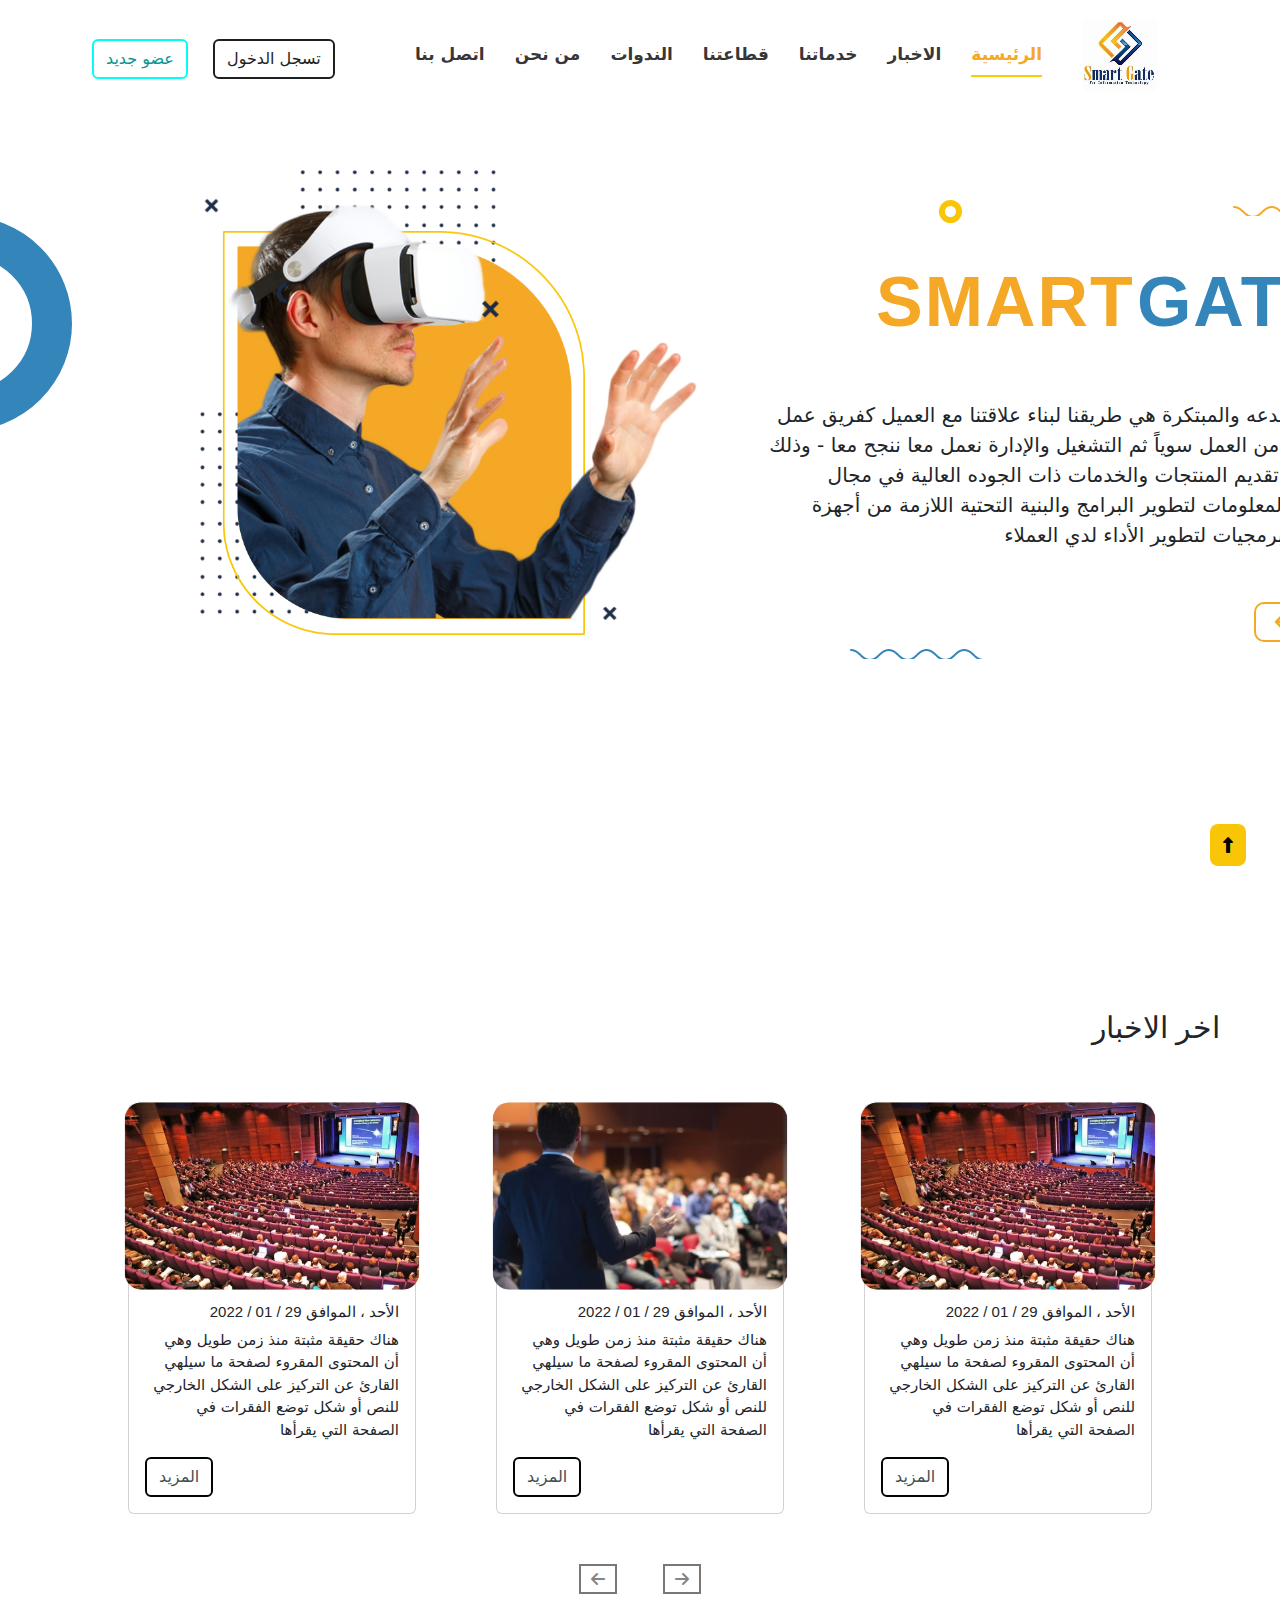
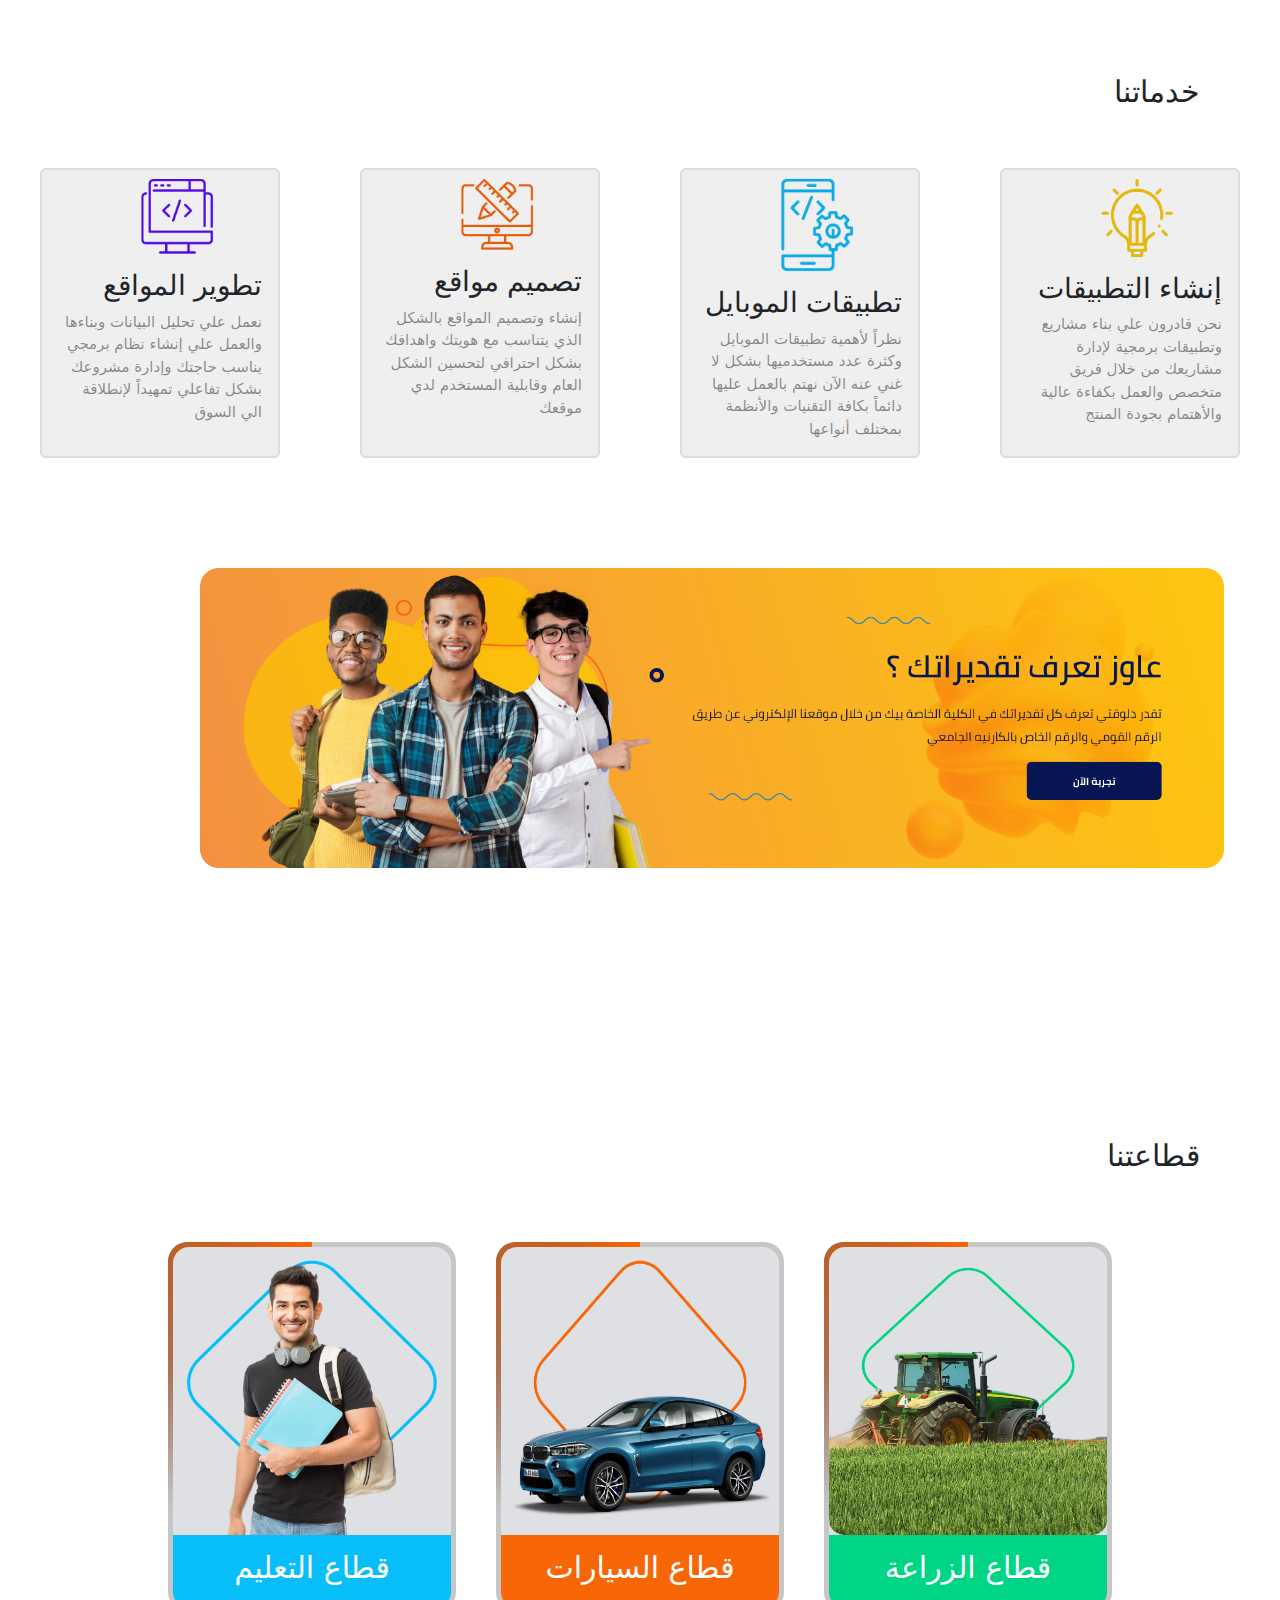
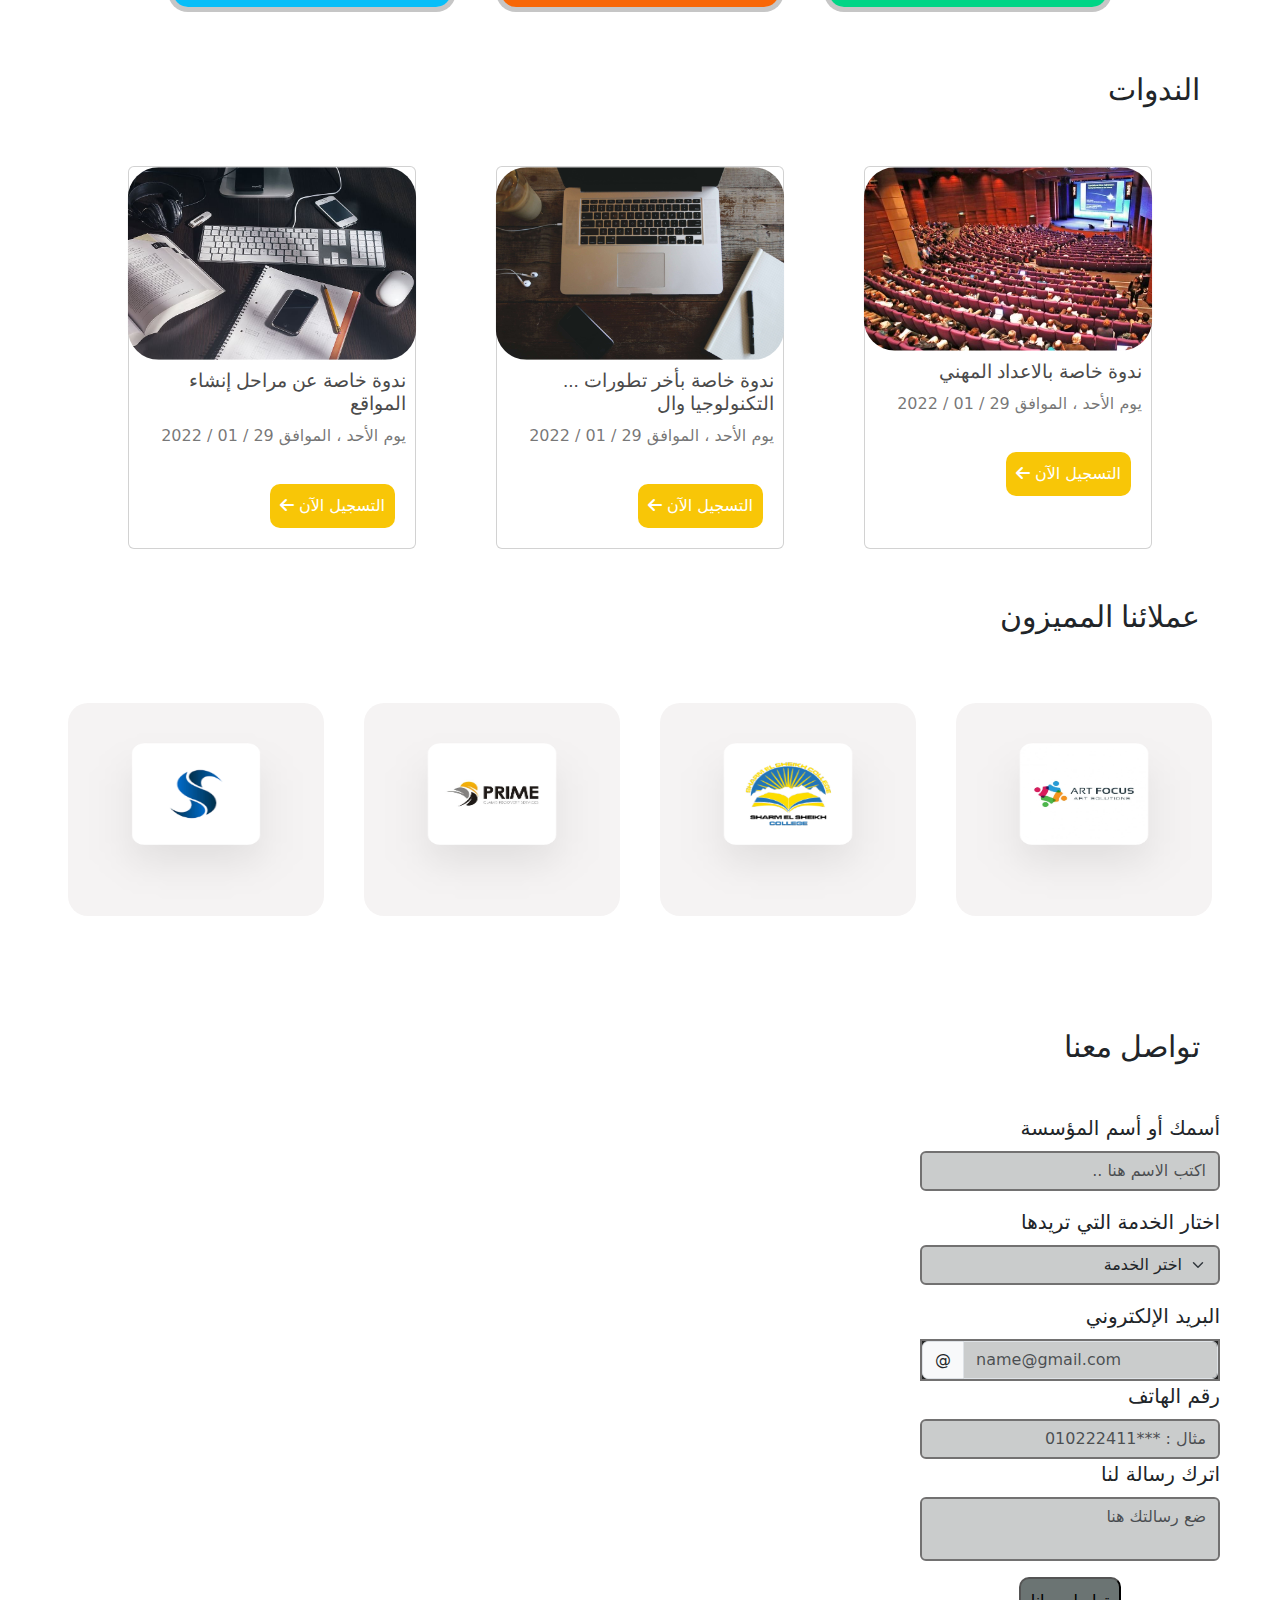
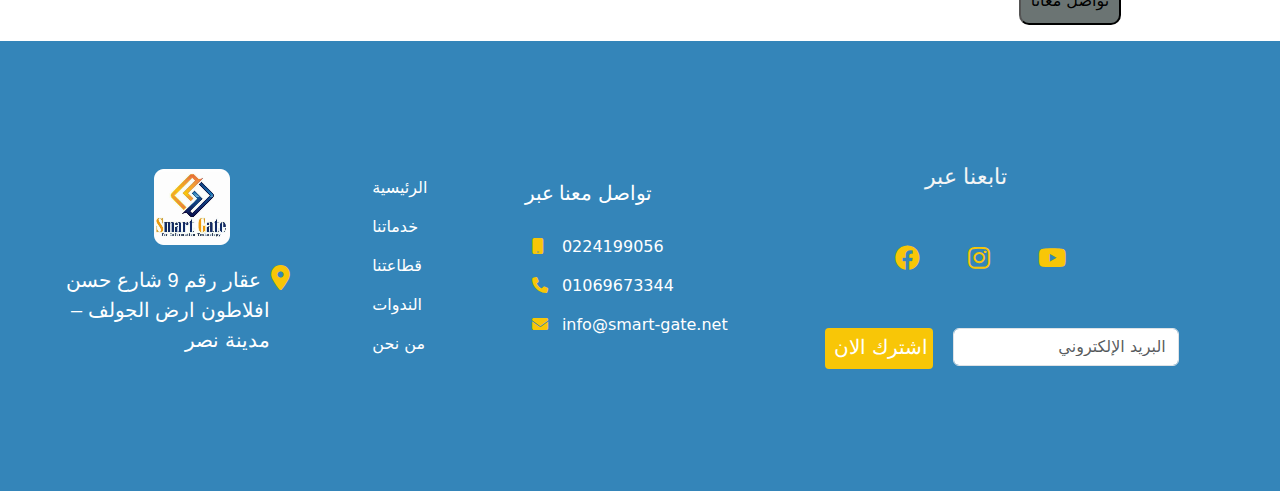
==== index.html @ 1aa8826c "first commit" ====
<!DOCTYPE html>
<html lang="en">

<head>
    <meta charset="UTF-8">
    <meta name="viewport" content="width=device-width, initial-scale=1.0">
    <title>Document</title>
    <!-- fonticon-->
    <link rel="icon" href="#">
    <!-- font awsome -->
    <link rel="stylesheet" href="./assets/vendor/font/all.min.css">
    <!-- font css -->
    <link rel="stylesheet" href="./assets/css/app.css">
    <!-- Aos Animation css -->

    <link href="assets/vendor/aos/aos.css" rel="stylesheet">
    <!-- bootstrab css -->
    <link rel="stylesheet" href="./assets/vendor/bootstrap/bootstrap.min.css">

</head>

<body>
    <header id="header" class=" d-flex align-items-center">
        <div class="all container d-flex justify-content-between">
            <div class="input">

                <button type="button" id="btn1" class="btn" data-bs-toggle="modal" data-bs-target="#staticBackdrop1">عضو
                    جديد</button>
                <button type="button" id="btn2" class="btn " data-bs-toggle="modal"
                    data-bs-target="#staticBackdrop">تسجل الدخول</button>
            </div>
            <nav id="navbar" class="navbar">
                <ul>



                    <li><a class="nav-link scrollto" href="#d1">اتصل بنا</a></li>
                    <li><a class="nav-link scrollto" href="./task.html">من نحن </a></li>
                    <li><a class="nav-link scrollto" href="#d3">الندوات</a></li>
                    <li> <a class="nav-link scrollto" href="#d4">قطاعتنا </a></li>
                    <li> <a class="nav-link scrollto" href="#d5">خدماتنا</a></li>
                    <li><a class="nav-link scrollto " href="./app.html">الاخبار</a></li>
                    <li><a class="nav-link scrollto active" href="#hero d7">الرئيسية</a></li>



                </ul>
                <div class="logo">
                    <img src="./assets/img/WhatsApp Image 2022-01-19 at 8.38.43 PM.png" alt="">
                </div>
            </nav>


        </div>
    </header>
    <section class="home d7" id="home12">
        <div class="Home"></div>
        <div class="img1"></div>
        <div class="img2"></div>
        <div class="img3"></div>
        <div id="div"></div>
        <div class="img col-xl-6 col-lg-7">
            <img src="./assets/img/858.png" alt="">
        </div>
        <div class="text col-xl-6 col-lg-5 pt-5 pt-lg-0">
            <h1>SMART<span>GATE</span> </h1>
            <p>الأفكار المبدعه والمبتكرة هي طريقنا لبناء علاقتنا مع العميل كفريق عمل واحد بداية من العمل سوياً ثم
                التشغيل
                والإدارة نعمل معا ننجح معا - وذلك عن طريق تقديم المنتجات والخدمات ذات الجوده العالية في مجال تكنولوجيا
                المعلومات لتطوير البرامج والبنية التحتية اللازمة من أجهزة وشبكات وبرمجيات لتطوير الأداء لدي العملاء

            </p>
        </div>
        <div class="soo"></div>

        <button type="button" class="seen" data-bs-toggle="modal" data-bs-target="#staticBackdrop">
            <i class="fa-solid fa-arrow-left"></i> تعرف علينا
        </button>

        <!-- Modal -->
        <div class="modal fade" id="staticBackdrop" data-bs-backdrop="static" data-bs-keyboard="false" tabindex="-1"
            aria-labelledby="staticBackdropLabel" aria-hidden="true">
            <div class="modal-dialog">
                <div class="modal-content">
                    <div class="modal-header">
                        <h1 class="modal-title fs-5" id="staticBackdropLabel">تسجيل الدخول</h1>
                        <button type="button" class="btn-close" data-bs-dismiss="modal" aria-label="Close"></button>
                    </div>
                    <div class="modal-body">
                        <div class="img1"><img src="./assets/img/Group 11344.png" alt=""></div>
                        <div class="model1">
                            <p>من فضلك قم بإدخال البيانات المطلوبة منك لإستكمال تسجيل الدخول ومعرفة الدرجات والتقديرات
                                الخاصة بك في الجامعة</p>
                            <div class="col-md-4 al00">

                                <input type="text" placeholder="الرقم القومي" class="form-control"
                                    id="validationDefault01" value="" required>
                            </div>
                            <div class="col-md-4 al00">

                                <input type="text" placeholder="الرقم الجامعي" class="form-control"
                                    id="validationDefault01" value="" required>
                            </div>

                        </div>
                    </div>
                    <div class="modal-footer">

                        <button type="button" id="btn2" class="btn d1"  data-bs-toggle="modal"
                        data-bs-target="#staticBackdrop3">تسجل الان</button>
                    </div>
                </div>
            </div>
        </div>
        <!-- vkdhf -->
        <div class="modal fade" id="staticBackdrop1" data-bs-backdrop="static" data-bs-keyboard="false" tabindex="-1"
            aria-labelledby="staticBackdropLabel" aria-hidden="true">
            <div class="modal-dialog">
                <div class="modal-content">
                    <div class="modal-header">
                        <h1 class="modal-title fs-5" id="staticBackdropLabel">التسجيل في الندوة</h1>
                        <button type="button" class="btn-close" data-bs-dismiss="modal" aria-label="Close"></button>
                    </div>
                    <div class="modal-body">
                        <div class="img1"><img src="./assets/img/Group 11344.png" alt=""></div>
                        <div class="model1">
                            <p>من فضلك قم بإدخال البيانات المطلوبة منك لإستكمال تسجيل الدخول ومعرفة الدرجات والتقديرات
                                الخاصة بك في الجامعة</p>
                            <div class="col-md-4 al00">

                                <input type="text" placeholder="الاسم بالكامل" class="form-control"
                                    id="validationDefault01" value="" required>
                            </div>
                            <div class="col-md-4 al00">

                                <input type="text" placeholder="الهاتف" class="form-control" id="validationDefault01"
                                    value="" required>
                            </div>
                            <div class="col-md-4 al00">

                                <input type="email" placeholder="البريد الالكترونى" class="form-control"
                                    id="validationDefault01" value="" required>
                            </div>

                        </div>
                    </div>
                    <div class="modal-footer">

                        <button type="button" id="btn2" class="btn d1" data-bs-toggle="modal"
                            data-bs-target="#staticBackdrop2"> المتابعه</button>
                    </div>
                </div>
            </div>
        </div>




        <!-- oinnio -->


        <div class="modal fade" id="staticBackdrop2" data-bs-backdrop="static" data-bs-keyboard="false" tabindex="-1"
        aria-labelledby="staticBackdropLabel" aria-hidden="true">
        <div class="modal-dialog">
            <div class="modal-content">
                <div class="modal-header">
                    <h1 class="modal-title fs-5" id="staticBackdropLabel">  الكلية والتخصص</h1>
                    <button type="button" class="btn-close" data-bs-dismiss="modal" aria-label="Close"></button>
                </div>
                <div class="modal-body">
                    <div class="img1"><img src="./assets/img/Group 11344.png" alt=""></div>
                    <div class="model1">
                        <p>من فضلك قم بإدخال البيانات المطلوبة منك لإستكمال تسجيل الدخول ومعرفة الدرجات والتقديرات
                            الخاصة بك في الجامعة</p>
                        <div class="col-md-4 dsa">

                            <select class="form-select" id="validationDefault04" required>
                                <option selected disabled value="">اختر الكلية </option>
                                <option>Ahmed </option>
                                <option value="">Ahmed</option>
                                <option value="">Ahmed</option>
                            </select>
                        </div>
                        <div class="col-md-4 dsa">

                            <select class="form-select" id="validationDefault04" required>
                                <option selected disabled value=""> اختر القسم - التخصص </option>
                                <option>Ahmed </option>
                                <option value="">Ahmed</option>
                                <option value="">Ahmed</option>
                            </select>
                        </div>
                        <div class="col-md-4 al00">

                            <input type="text" placeholder="رقم الجلوس " class="form-control"
                                id="validationDefault01" value="" required>
                        </div>

                    </div>
                </div>
                <div class="modal-footer">

                    <button type="button" id="btn2" class="btn d1" data-bs-toggle="modal"
                        data-bs-target="#exampleModal">تسجل الان</button>
                </div>
            </div>
        </div>
    </div>



        <!-- ufs -->

        <div class="modal fade" id="exampleModal" tabindex="-1" aria-labelledby="exampleModalLabel" aria-hidden="true">
            <div class="modal-dialog">
                <div class="modal-content">
                    
                    <div class="modal-body">
                        <div> <h4>تم التسجيل بنجاح</h4></div>
                       <div>
                        <h5>من فضلك قم بمراجعة البريد الوارد لديك علي بريدك الإلكتروني الخاص بك لمعرفة التفاصيل الخاصة
                            بالندوة وتذكرة الحضور والميعاد</h5>
                       </div>
                        <div> <button type="button" id="f1" class="btn" data-bs-dismiss="modal"> حسنا,فهمت  </button>
                        </div>
                    </div>

                   
                </div>
            </div>
        </div>

    </section>
    <section id="d6" class="about">
        <header id="about">
            <div id="about_h1"></div>
            <h1>اخر الاخبار</h1>
        </header>
        <div class="all">
            <div class="card" style="width: 18rem;">
                <img src="./assets/img/NoPath - Copy (57).png" class="card-img-top" alt="...">
                <div class="card-body">
                    <h5 class="card-title">الأحد ، الموافق 29 / 01 / 2022</h5>
                    <p class="card-text">هناك حقيقة مثبتة منذ زمن طويل وهي أن المحتوى المقروء لصفحة ما سيلهي القارئ عن
                        التركيز على الشكل الخارجي للنص أو شكل توضع الفقرات في الصفحة التي يقرأها</p>
                    <a href="./app.html" class="btn" id="btn4">المزيد</a>
                </div>
            </div>
            <div class="card" style="width: 18rem;">
                <img src="./assets/img/NoPath - Copy (58).png" class="card-img-top" alt="...">
                <div class="card-body">
                    <h5 class="card-title">الأحد ، الموافق 29 / 01 / 2022</h5>
                    <p class="card-text">هناك حقيقة مثبتة منذ زمن طويل وهي أن المحتوى المقروء لصفحة ما سيلهي القارئ عن
                        التركيز على الشكل الخارجي للنص أو شكل توضع الفقرات في الصفحة التي يقرأها</p>
                    <a href="./app.html" class="btn" id="btn4">المزيد</a>
                </div>
            </div>
            <div class="card" style="width: 18rem;">
                <img src="./assets/img/NoPath - Copy (57).png" class="card-img-top" alt="...">
                <div class="card-body">
                    <h5 class="card-title">الأحد ، الموافق 29 / 01 / 2022</h5>
                    <p class="card-text">هناك حقيقة مثبتة منذ زمن طويل وهي أن المحتوى المقروء لصفحة ما سيلهي القارئ عن
                        التركيز على الشكل الخارجي للنص أو شكل توضع الفقرات في الصفحة التي يقرأها</p>
                    <a href="./app.html" class="btn " id="btn4">المزيد</a>
                </div>
            </div>

        </div>
        <div id="arow"><i class="fa-solid fa-arrow-left"></i> <span><i class="fa-solid fa-arrow-right"></i></span></div>
    </section>
    <section class="serves" id="d5">
        <header id="ser">
            <div id="ser_h1"></div>
            <h1>خدماتنا </h1>
        </header>
        <div class="all1">
            <div class="card" style="width: 18rem;">
                <img src="./assets/img/svgexport-10 (1).png" class="card-img-top" alt="...">
                <div class="card-body">
                    <h3>تطوير المواقع</h3>
                    <p class="card-text">نعمل علي تحليل البيانات وبناءها والعمل علي إنشاء نظام برمجي يناسب حاجتك وإدارة
                        مشروعك بشكل تفاعلي تمهيداً لإنطلاقة الي السوق</p>
                </div>
            </div>
            <div class="card" style="width: 18rem;">
                <img src="./assets/img/svgexport-10.png" class="card-img-top" alt="...">
                <div class="card-body">
                    <h3>تصميم مواقع</h3>
                    <p class="card-text">إنشاء وتصميم المواقع بالشكل الذي يتناسب مع هويتك واهدافك بشكل احترافي لتحسين
                        الشكل العام وقابلية المستخدم لدي موقعك</p>
                </div>
            </div>
            <div class="card" style="width: 18rem;">
                <img src="./assets/img/svgexport-6 (4).png" class="card-img-top" alt="...">
                <div class="card-body">
                    <h3>تطبيقات الموبايل</h3>
                    <p class="card-text">نظراً لأهمية تطبيقات الموبايل وكثرة عدد مستخدميها بشكل لا غني عنه الآن نهتم
                        بالعمل عليها دائماً بكافة التقنيات والأنظمة بمختلف أنواعها</p>
                </div>
            </div>
            <div class="card" style="width: 18rem;">
                <img src="./assets/img/svgexport-6 (5).png" class="card-img-top" alt="...">
                <div class="card-body">
                    <h3>إنشاء التطبيقات</h3>
                    <p class="card-text">نحن قادرون علي بناء مشاريع وتطبيقات برمجية لإدارة مشاريعك من خلال فريق متخصص
                        والعمل بكفاءة عالية والأهتمام بجودة المنتج</p>
                </div>
            </div>
        </div>
    </section>
    <section class="grob" id="">
        <div class="img"><img src="./assets/img/Group 9130.png" alt=""></div>
    </section>
    <section class="step" id="d4">
        <header id="ser">
            <div id="ser_h1"></div>
            <h1>قطاعتنا </h1>
        </header>
        <div class="all2">
            <div class="al1 box" style="width: 18rem;"><span>
                    <img src="./assets/img/Group 11338.png" class="card-img-top" alt="...">
                    <p>قطاع التعليم</p>
                </span>
            </div>
            <div class="al2 box" style="width: 18rem;"><span>
                    <img src="./assets/img/Group 11339.png" class="card-img-top" alt="...">
                    <p>قطاع السيارات</p>
                </span>
            </div>

            <div class="al3 box" style="width: 18rem;"><span>
                    <img src="./assets/img/Group 11340.png" class="card-img-top" alt="...">

                    <p>قطاع الزراعة</p>
                </span>
            </div>
        </div>
    </section>
    <section class="step1" id="d3">
        <header id="ser">
            <div id="ser_h1"></div>
            <h1>الندوات</h1>
        </header>
    </section>
    <section id="portfolio" class="portfolio">
        <div class="all3">
            <div class="card" style="width: 18rem;">
                <img src="./assets/img/img.jpg" class="card-img-top" alt="...">
                <div class="al11">
                    <h3>ندوة خاصة عن مراحل إنشاء المواقع</h3>
                    <p class="card-text">يوم الأحد ، الموافق 29 / 01 / 2022</p>
                    <a href="#" id="incor"  data-bs-toggle="modal" data-bs-target="#staticBackdrop">
                        <i class="fa-solid fa-arrow-left"></i>
                        التسجيل الآن
                    </a>
                </div>
            </div>
            <div class="card" style="width: 18rem;">
                <img src="./assets/img/img2.jpg" class="card-img-top" alt="...">
                <div class="al11">
                    <h3>... ندوة خاصة بأخر تطورات التكنولوجيا وال</h3>
                    <p class="card-text">يوم الأحد ، الموافق 29 / 01 / 2022</p>
                    <a href="#" id="incor"  data-bs-toggle="modal" data-bs-target="#staticBackdrop">
                        <i class="fa-solid fa-arrow-left"></i>
                        التسجيل الآن
                    </a>
                </div>
            </div>
            <div class="card" style="width: 18rem;">
                <img src="./assets/img/NoPath - Copy (57).png" class="card-img-top" alt="...">
                <div class="al11">
                    <h3>ندوة خاصة بالاعداد المهني</h3>
                    <p class="card-text">يوم الأحد ، الموافق 29 / 01 / 2022</p>
                    <a href="#" id="incor" data-bs-toggle="modal" data-bs-target="#staticBackdrop">
                        <i class="fa-solid fa-arrow-left"></i>
                        التسجيل الآن
                    </a>
                </div>
            </div>
        </div>
    </section>
    <section class="step3" id="d2">
        <header id="ser">
            <div id="ser_h1"></div>
            <h1>عملائنا المميزون </h1>
        </header>
        <div class="all4">
            <div class="a4">
                <img src="./assets/img/NoPath.png" class="card-img-top" alt="...">

            </div>
            <div class="a4">
                <img src="./assets/img/NoPath - Copy (22).png" class="card-img-top" alt="...">

            </div>
            <div class="a4">
                <img src="./assets/img/Group 11341.png" class="card-img-top" alt="...">

            </div>
            <div class="a4">
                <img src="./assets/img/NoPath - Copy (20).png" class="card-img-top" alt="...">

            </div>
        </div>
    </section>
    <section class="step4" id="d1">
        <header id="ser">
            <div id="ser_h1"></div>
            <h1>تواصل معنا </h1>
        </header>
        <div class="all5">
            <div class="fram"><iframe
                    src="https://www.google.com/maps/embed?pb=!1m18!1m12!1m3!1d3452.574424903565!2d31.20743048477462!3d30.077731023954115!2m3!1f0!2f0!3f0!3m2!1i1024!2i768!4f13.1!3m3!1m2!1s0x1458418d9489d829%3A0x9f44d550b651252e!2z2YXYrdmF2K8g2LnYqNiv2Yc!5e0!3m2!1sar!2seg!4v1649658211834!5m2!1sar!2seg"
                    frameborder="0"></iframe></div>
            <div class="form">
                <form class="row g-3">
                    <div class="col-md-4 al0">
                        <label for="validationDefault01" class="form-label">أسمك أو أسم المؤسسة</label>
                        <input type="text" placeholder=".. اكتب الاسم هنا" class="form-control" id="validationDefault01"
                            value="" required>
                    </div>
                    <!-- <div class="col-md-4">
                          <label for="validationDefault02" class="form-label">Last name</label>
                          <input type="text" class="form-control" id="validationDefault02" value="" required>
                        </div> 
                             -->
                    <div class="col-md-3 al01">
                        <label for="validationDefault04" class="form-label">اختار الخدمة التي تريدها</label>
                        <select class="form-select" id="validationDefault04" required>
                            <option selected disabled value="">اختر الخدمة</option>
                            <option>Ahmed</option>
                            <option value="">Ahmed</option>
                            <option value="">Ahmed</option>
                        </select>
                    </div>
                    <div class="col-md-4 al02">
                        <label for="validationDefaultUsername" class="form-label">البريد الإلكتروني</label>
                        <div class="input-group">
                            <span class="input-group-text" id="inputGroupPrepend2">@</span>
                            <input type="email" class="form-control" id="validationDefaultUsername"
                                placeholder="name@gmail.com" aria-describedby="inputGroupPrepend2" required>
                        </div>
                        <div class="col-md-4 al0">
                            <label for="validationDefault01" class="form-label">رقم الهاتف</label>
                            <input type="text" placeholder=" 010222411*** : مثال" class="form-control"
                                id="validationDefault01" value="" required>
                        </div>
                        <div class="mb-3 al04">
                            <label for="validationTextarea" class="form-label">اترك رسالة لنا</label>
                            <textarea class="form-control" id="validationTextarea" placeholder="ضع رسالتك هنا"
                                required></textarea>

                        </div>
                        <div class="mb-3 al05">
                            <input type="submit" value="تواصل معانا">
                        </div>

                    </div>
            </div>
    </section>
    <section class="foter">
        <div class="s1">
            <img src="./assets/img/WhatsApp Image 2022-01-19 at 8.38.43 PM.png" alt="">
            <div class="i"><i class="fa-solid fa-location-dot"></i>
                <h4>عقار رقم 9 شارع حسن افلاطون ارض الجولف – مدينة نصر</h4>
            </div>
        </div>
        <div class="s2">
            <a href="#">الرئيسية</a>
            <a href="#">خدماتنا</a>
            <a href="#">قطاعتنا</a>
            <a href="#">الندوات</a>
            <a href="#">من نحن</a>
        </div>
        <div class="s3">
            <h5>تواصل معنا عبر</h5>

            <div class="s31">
                <i class="fa-solid fa-mobile"></i>

                0224199056
            </div>
            <div class="s31">
                <i class="fa-solid fa-phone"></i>
                01069673344
            </div>
            <div class="s31">
                <i class="fa-solid fa-envelope"></i>
                info@smart-gate.net
            </div>
        </div>
        <div class="s4">
            <div class="s41">
                <h5>تابعنا عبر</h5>
            </div>
            <div class="s42">
                <a href="">
                    <i class="fa-brands fa-facebook"></i>
                </a><a href="">
                    <i class="fa-brands fa-instagram"></i>
                </a><a href="">
                    <i class="fa-brands fa-youtube"></i>
                </a>
            </div>
            <div class="s43">

                <div id="h5">
                    <h5>اشترك الان</h5>
                </div>
                <div><input type="text" class="form-control" id="validationDefaultUsername"
                        placeholder=" البريد الإلكتروني" aria-describedby="inputGroupPrepend2" required>
                </div>
            </div>
        </div>
        </div>
        <div class="desion">

        </div>


    </section>
    <a href="#" class="top"><i class="fa-solid fa-up-long"></i></a>


<!-- 
    <div class="modal fade" id="staticBackdrop3" data-bs-backdrop="static" data-bs-keyboard="false" tabindex="-1"
    aria-labelledby="staticBackdropLabel" aria-hidden="true">
    <div class="modal-dialog">
        <div class="modal-content">
            <div class="modal-header">

                <button type="button" id="btn2" class="btn d12" data-bs-toggle="modal"> تسجيل خروج</button>

                <button type="button" id="btn2" class="btn d13" data-bs-toggle="modal"> الرئيسية <i class="fa-solid fa-house"></i></button>

                <button type="button" class="btn-close" data-bs-dismiss="modal" aria-label="Close"></button>
            </div>
            <div class="modal-body">
                <div class="img1"><img src="./assets/img/Group 11344.png" alt=""></div>
                <div class="model1">
                    <p>من فضلك قم بإدخال البيانات المطلوبة منك لإستكمال تسجيل الدخول ومعرفة الدرجات والتقديرات
                        الخاصة بك في الجامعة</p>
                    <div class="col-md-4 al00">

                        <input type="text" placeholder="الاسم بالكامل" class="form-control"
                            id="validationDefault01" value="" required>
                    </div>
                    <div class="col-md-4 al00">

                        <input type="text" placeholder="الهاتف" class="form-control" id="validationDefault01"
                            value="" required>
                    </div>
                    <div class="col-md-4 al00">

                        <input type="email" placeholder="البريد الالكترونى" class="form-control"
                            id="validationDefault01" value="" required>
                    </div>

                </div>
            </div>
            <div class="modal-footer">

                <button type="button" id="btn2" class="btn d1" data-bs-toggle="modal"
                    data-bs-target="#staticBackdrop2"> المتابعه</button>
            </div>
        </div>
    </div>
</div>
 -->






































    <!-- bootstrab js -->
    <script src="./assets/vendor/bootstrap/bootstrap.bundle.min.js"></script>
    <!-- font js -->
    <script src="./assets/js/app.js"></script>
    <!-- Aos Animation js -->
    <script src="assets/vendor/aos/aos.js"></script>

</body>

</html>
---- assets/css/app.css ----
*{
    padding: 0px;
    margin: 0px;
    box-sizing: border-box;
}
.logo{
    padding: 0 40px;
   }
   body{
  
   }
/* .all{
    width: 100%;
justify-content: space-around;
    display: flex;
}

.all .home{
    padding: 20px 0;
    display: flex;
    align-items: center;
}
.all .home ul{
    display: flex;
    list-style-type: none; 
    align-items: center;
   
    
}
.all .home ul li a{
padding: 10px;
}
 */
 .input{
    padding-top: 30px;
    align-items: center;
}
.input button{
    margin: 0 10px;
}
a {
    color: #1bac91;
    text-decoration: none;
  }
  
  a:hover {
    color: #22d8b6;
    text-decoration: none;
  }
  
  h1,
  h2,
  h3,
  h4,
  h5,
  h6 {
    font-family: "Raleway", sans-serif;
  }
  
  /*--------------------------------------------------------------
  # Back to top button
  --------------------------------------------------------------*/
  .back-to-top {
    position: fixed;
    visibility: hidden;
    opacity: 0;
    right: 15px;
    bottom: 15px;
    z-index: 996;
    background: #1bac91;
    width: 40px;
    height: 40px;
    border-radius: 4px;
    transition: all 0.4s;
  }
  
  .back-to-top i {
    font-size: 28px;
    color: #fff;
    line-height: 0;
  }
  
  .back-to-top:hover {
    background: #21cfaf;
    color: #fff;
  }
  
  .back-to-top.active {
    visibility: visible;
    opacity: 1;
  }
  
  /*--------------------------------------------------------------
  # Disable aos animation delay on mobile devices
  --------------------------------------------------------------*/
  @media screen and (max-width: 768px) {
    [data-aos-delay] {
      transition-delay: 0 !important;
    }
  }
  
  /*--------------------------------------------------------------
  # Header
  --------------------------------------------------------------*/
  #header {
    height: 70px;
    transition: all 0.5s;
    z-index: 997;
    padding-top: 40px;
    background: transparent;
  }
  
  
  
  #header .logo img {
    padding: 0;
    margin: 0;
  
  }
  
  @media (max-width: 992px) {
    #header {
      height: 60px;
    }
  }
  
  /*--------------------------------------------------------------
  # Navigation Menu
  --------------------------------------------------------------*/
  /**
  * Desktop Navigation 
  */
  .navbar {
    padding: 0;
  }
  
  .navbar ul {
    margin: 0;
    padding: 0;
    display: flex;
    list-style: none;
    align-items: center;
  }
  
  .navbar li {
    position: relative;
  }
  
  .navbar>ul>li+li {
    margin-left: 30px;
  }
  
  .navbar a,
  .navbar a:focus {
    display: flex;
    align-items: center;
    justify-content: space-between;
    padding: 12px 0;
    font-size: 17px;
    color: rgba(0, 0, 0, 0.8);
    font-weight: 700;
    white-space: nowrap;
    transition: 0.3s;
    position: relative;
  }
  
  .navbar a i,
  .navbar a:focus i {
    font-size: 12px;
    line-height: 0;
    margin-left: 5px;
  }
  
  .navbar>ul>li>a:before {
    content: "";
    position: absolute;
    width: 100%;
    height: 2px;
    bottom: 3px;
    left: 0;
    background-color: #f8cc08;
    visibility: hidden;
    width: 0px;
    transition: all 0.3s ease-in-out 0s;
  }
  
  .navbar a:hover:before,
  .navbar li:hover>a:before,
  .navbar .active:before {
    visibility: visible;
    width: 100%;
  }
  
  .navbar a:hover,
  .navbar .active,
  .navbar .active:focus,
  .navbar li:hover>a {
    color: #F4A825;
  }
  
  .navbar .dropdown ul {
    display: block;
    position: absolute;
    left: 0;
    top: 100%;
    margin: 0;
    padding: 10px 0;
    z-index: 99;
    opacity: 0;
    visibility: hidden;
    background: #fff;
    box-shadow: 0px 0px 30px rgba(127, 137, 161, 0.25);
    transition: 0.3s;
  }
  
  .navbar .dropdown ul li {
    min-width: 200px;
  }
  
  .navbar .dropdown ul a {
    padding: 10px 20px;
    font-size: 14px;
    text-transform: none;
    font-weight: 500;
    color: #062822;
  }
  
  .navbar .dropdown ul a i {
    font-size: 12px;
  }
  
  .navbar .dropdown ul a:hover,
  .navbar .dropdown ul .active:hover,
  .navbar .dropdown ul li:hover>a {
    color: #1bac91;
  }
  
  .navbar .dropdown:hover>ul {
    opacity: 1;
    visibility: visible;
  }
  
  .navbar .dropdown .dropdown ul {
    top: 0;
    left: calc(100% - 30px);
    visibility: hidden;
  }
  
  .navbar .dropdown .dropdown:hover>ul {
    opacity: 1;
    top: 0;
    left: 100%;
    visibility: visible;
  }
  
  @media (max-width: 1366px) {
    .navbar .dropdown .dropdown ul {
      left: -90%;
    }
  
    .navbar .dropdown .dropdown:hover>ul {
      left: -100%;
    }
  }
  
  /**
  * Mobile Navigation 
  */
  .mobile-nav-toggle {
    background: -webkit-linear-gradient(#04edda,#0442a0);
    -webkit-background-clip: text;
    -webkit-text-fill-color: transparent;
    font-size: 33px;
    cursor: pointer;
    display: none;
    line-height: 0;
    transition: 0.5s;
  }
  
  @media (max-width: 991px) {
    .mobile-nav-toggle {
      display: block;
    }
  
    .navbar ul {
      display: none;
    }
  }
  
  .navbar-mobile {
    position: fixed;
    overflow: hidden;
    top: 0;
    right: 0;
    left: 0;
    bottom: 0;
    background: rgba(16, 31, 29, 0.9);
    transition: 0.3s;
    z-index: 0;
  }
  
  .navbar-mobile .mobile-nav-toggle {
    position: absolute;
    top: 15px;
    right: 15px;
  }
  
  .navbar-mobile ul {
    display: block;
    position: absolute;
    top: 55px;
    right: 15px;
    bottom: 15px;
    left: 15px;
    padding: 10px 0;
    background-color: #fff;
    overflow-y: auto;
    transition: 0.3s;
  }
  
  .navbar-mobile>ul>li+li {
    margin: 0;
  }
  
  .navbar-mobile a:hover:before,
  .navbar-mobile li:hover>a:before,
  .navbar-mobile .active:before {
    visibility: hidden;
  }
  
  .navbar-mobile a,
  .navbar-mobile a:focus {
    padding: 10px 20px;
    font-size: 15px;
    color: #21413c;
  }
  
  .navbar-mobile a:hover,
  .navbar-mobile .active,
  .navbar-mobile li:hover>a {
    color: #1bac91;
  }
  
  .navbar-mobile .getstarted,
  .navbar-mobile .getstarted:focus {
    margin: 15px;
  }
  
  .navbar-mobile .dropdown ul {
    position: static;
    display: none;
    margin: 10px 20px;
    padding: 10px 0;
    z-index: 99;
    opacity: 1;
    visibility: visible;
    background: #fff;
    box-shadow: 0px 0px 30px rgba(127, 137, 161, 0.25);
  }
  
  .navbar-mobile .dropdown ul li {
    min-width: 200px;
  }
  
  .navbar-mobile .dropdown ul a {
    padding: 10px 20px;
  }
  
  .navbar-mobile .dropdown ul a i {
    font-size: 12px;
  }
  
  .navbar-mobile .dropdown ul a:hover,
  .navbar-mobile .dropdown ul .active:hover,
  .navbar-mobile .dropdown ul li:hover>a {
    color: #1bac91;
  }
  
  .navbar-mobile .dropdown>.dropdown-active {
    display: block;
  }
  video.fullscreen {
    position: absolute;
    z-index: 0;
    object-fit: cover;
    width:100%;
    height:100%;
    top: 50%;
    left: 50%;
    transform: translate(-50%, -50%);
  
    &::-webkit-media-controls {
       display:none !important;
    }
  }
  
.Home{
    position: absolute;
    top: 216px;
left: -143px;
width: 215px;
height: 215px;
/* UI Properties */
border: 40px solid #3485B9;
border-radius: 298px;
opacity: 1;
align-items: center;
  }
 
#div{
    position: absolute;
    top: 200px;
left: 939px;
width: 23px;
height: 23px;
background: transparent url('img/Rectangle 1784.png') 0% 0% no-repeat padding-box;
border: 6px solid #F8C607;
border-radius: 274px;
opacity: 1;
}
/* .Home{
    text-align: center;
    align-items: center;
  overflow: hidden;
    justify-content: center;
} */
.img{
  position: relative;
    top: 100px;
left: 200px;
width: 347px;
height: 694px;
/* UI Properties */

opacity: 1;
   
}
.img img{
width:500px;

 }
 .text h1 span{
    padding:  0 2px;
color: #3485B9;

 }

 .text h1{
   font-size: 70px;
    position: absolute;
    top:   260px;
left: 876px;


font-weight: 700;
text-align: center;

letter-spacing: 2px;
opacity: 1;
color: #F4A825;

 }
 .text p{
    text-align: right;
    position: absolute;
    top:400px;
left: 760px;
width: 608px;
height: 148px;
opacity: 1;
font-size: 20px;
 }
 .soo{
    position: absolute;
    top: 649px;
left: 850px;
width: 132px;
height: 10px;
/* UI Properties */
background: transparent url('../img/Group\ 39.png') 0% 0% no-repeat padding-box;
opacity: 1;
 }
 .seen{

    position: absolute;
    top: 602px;
left: 1254px;
width: 82px;
height: 33px;
border-radius: 10px;
width: 150px;
height: 40px;
font-size: 19px;

background: transparent;
border: 2px solid#F4A825 ;
color: #F4A825 ;
 }
 .seen:hover{
    background:  #F4A825;
    color: white;
    transition: .4s;
    transform: scale(1.03,1.03);


    
 }
 #btn1{
border: 2px solid rgb(0, 255, 247);
color:  rgb(6, 148, 143);
 }
 #btn1:hover{
  background-color:rgb(0, 255, 247) ;
  color: white;
  transition: 0.4s;
  transform: scale(1.03,1.03);
 }
 #btn2{
  border: 2px solid rgb(30, 31, 31);
  color: rgb(30, 31, 31);
   }
   #btn2:hover{
    background-color:rgb(30, 31, 31) ;
    color: white;
    transition: 0.4s;
    transform: scale(1.03,1.03);
   }
 #btn2{
  border: 2px solid rgb(30, 31, 31);
  color: rgb(30, 31, 31);
   }
   #btn2:hover{
    background-color:rgb(30, 31, 31) ;
    color: white;
    transition: 0.4s;
    transform: scale(1.03,1.03);
   }
   .home{
    width: 100%;
    height: 100vh;
   }
 .img3{
  position: absolute;
  top: 206px;
left: 1233px;
width: 132px;
height: 10px;
/* UI Properties */
background: transparent url('../img/Group\ 40.png') 0% 0% no-repeat padding-box;
opacity: 1;
 }
 #about_h1{
  position: absolute;
  top:839px;
left: 1470px;
width: 0px;
height: 68px;
/* UI Properties */
background: transparent url('../img/Path\ 11641.png') 0% 0% no-repeat padding-box;
border: 5px solid #3485B9;
opacity: 1;
 }
 #about h1{
  
  font-weight: 500;
  font-size: 30px;
  text-align: end;
  padding:40px 30px;
 }
 #about{
  padding: 0px 30px;
 }
 .all{
  display: flex;
  justify-content: center;
 }
 .card{
  margin:  10px 40px;
 }
 .card img{
  cursor: pointer;
  transform: scale(1.03,1.03);
 }
 .card-body h5{
  font-size: 15px;
  text-align: end;

 }
 .card-body p{
  font-size: 15px;
  text-align: end;

 }
 #btn4{
  text-align: end;
  border: 2px solid rgb(4, 4, 4);
  color: #44504f;
  cursor: pointer;
 }
 #btn4:hover{
  background-color: black;
  color: white;
  transition: 0.4s;
 }
 .seen i{
  align-items: center;
  padding:  0 4px;
 }
#arow{
  text-align: center;
  align-items: center;
  margin:40px 0 ;
}
#arow i{
  color: #26262692;
  cursor: pointer;
  margin: 0 20px;
  padding: 5px 10px;
  border: 2px solid rgba(48, 48, 47, 0.652);
}
#arow i:hover{
  
  background-color: #F8C607;
  color: wheat;
  border: #F8C607 2px solid;
 
  transform: scale(1.03,1.03);
}
.serves #ser_h1{
  position: absolute;
  top:1500px;
left: 1450px;
width: -20px;
height: 68px;
/* UI Properties */
background: transparent url('../img/Path\ 11641.png') 0% 0% no-repeat padding-box;
border: 5px solid #3485B9;
opacity: 1;
 }
.serves #ser h1{
  
  font-weight: 500;
  font-size: 30px;
  text-align: end;
  padding:40px 50px;
 }
 .serves #ser{
  padding: 0px 30px;
 }
 .all1{
  display: flex; 
  justify-content: center;
 
 }
 .all1 .card {
border: 2px solid rgba(0, 0, 0, 0.079);
background-color: #00000010;
cursor: pointer;

 }
 .all1 .card:hover {
  box-shadow: 0px 0px 10px 0px rgb(26, 25, 25);
 }
 .all1 .card img{
  
  width: 90px;
 padding-left: 20px;
 margin-left: 80px;
 margin-top: 10px;
 
  cursor: pointer;
  transform: scale(1.03,1.03);
 }
 .all1 .card-body h3{
  
  text-align: end;

 }
 .all1 .card-body p{
  font-size: 15px;
  text-align: end;
  color: #00000071;

 }
 .grob{
  height: 70vh;
 }
 .grob .img{
  width: 80%;

 }
 .grob .img img{
  width: 100%;

 }
 .step #ser_h1{
  position: absolute;
  top:2423px;
left: 1450px;
width: -20px;
height: 68px;
/* UI Properties */
background: transparent url('../img/Path\ 11641.png') 0% 0% no-repeat padding-box;
border: 5px solid #3485B9;
opacity: 1;
 }
.step #ser h1{
  
  font-weight: 500;
  font-size: 30px;
  text-align: end;
  padding:40px 50px;
 }
 .step #ser{
  padding: 0px 30px;
 }
 .all2{
  display: flex;
  justify-content: center;
  width: 100%;
  flex-wrap: wrap;
 }
 .al1 img{
  width: 100%;
  height: 80%;
  border-radius: 0px;
 }
 .al2 img{
  width: 100%;
  height: 80%;
  border-radius: 0px;
 }
 .al3 img{
  width: 100%;
  height: 80%;
  border-radius: 0px;
 }
 .al1{
  width: 30%;
  padding: 0;
  margin: 0 40px;
  text-align: center;
  font-size: 30px;
  /* border-radius: 10px; */
  cursor: pointer;
  
 
 
  
 }
 
 .al1 p{
  color: white;
  border-radius:0 0 15px 15px;
  text-align: center;
  align-items: center;
  width: 100%;
  height: 20%;
  background-color: #07BEF8;
  padding-top: 10px;
 }
 .al2{
  width: 30%;
  padding: 0;
  margin: 0 40px;
  text-align: center;
  font-size: 30px;
  /* border-radius: 10px; */
  cursor: pointer;
  
 
 
  
 }
 .al2 p{
  color: white;
  border-radius:0 0 15px 15px;
  text-align: center;
  align-items: center;
  width: 100%;
  height: 20%;
  background-color:#F86707;
  padding-top: 10px;
 }
 .al3{
  width: 30%;
  padding: 0;
  margin: 0 40px;
  text-align: center;
  font-size: 30px;
  /* border-radius: 10px; */
  cursor: pointer;
  
 
 
  
 }
 .al3 p{
  color: white;
  border-radius:0 0 15px 15px;
  text-align: center;
  align-items: center;
  width: 100%;
  height: 20%;
  background-color: #00D586;
  padding-top: 10px;
 }
 
.box{
  animation: showText 0.5s 1s linear forwards;
  
  margin: 20px;
  position: relative;
  width: 400px;
  height: 370px;
  background: rgba(179, 179, 179, 0.75);
  border-radius: 20px;
  display: flex;
  align-items: center;
  justify-content: center;
  overflow: hidden;
}
.box::after{
  content: '';
  position: absolute;
  width: 500px;
  height: 500px;
  background-image: conic-gradient(transparent,transparent,transparent,#F86707);
  animation: animate 4s linear infinite;
  animation-delay: -2s;
}
.box::before{
  content: '';
  position: absolute;
  width: 500px;
  height: 500px;
  background-image: conic-gradient(transparent,transparent,transparent,#032050);
  animation: animate 4s linear infinite;
}

@keyframes animate{
  0%{transform: rotate(0deg);}
  100%{transform: rotate(360deg);}
}
.box span{
  position: absolute;
  inset: 5px;
  border-radius: 16px;
  z-index: 1;
  background: #dfe0e4;
}
.step1 #ser_h1{
  position: absolute;
  top:2953px;
left: 1450px;
width: -20px;
height: 68px;
/* UI Properties */
background: transparent url('../img/Path\ 11641.png') 0% 0% no-repeat padding-box;
border: 5px solid #3485B9;
opacity: 1;
 }
.step1 #ser h1{
  
  font-weight: 500;
  font-size: 30px;
  text-align: end;
  padding:40px 50px;
 }
 .step1 #ser{
  padding: 0px 30px;
 }
 
/* HUJ */
.all3{
  display: flex;
  justify-content: center;
  width: 100%;
  flex-wrap: wrap;
 }
 .all3 .card img{
  width: 98%;
 margin: 3px;
  border-radius: 30px;
 }
 .al11 
 h3{
  color: rgb(75, 75, 75);
  border-radius:0 0 15px 15px;
  text-align: end;
  align-items: center;
 
 font-size: 19px;
 padding-right: 9px;
 padding-top: 10px; 
 }
 .al11 p{
  color: #434343b7;
  padding-top: px; 
  padding-right: 9px;
  text-align: end;
  align-items: center;
 }
 .all3 .card .al11 a{
  text-align: center;
  float: right;
  align-items: center;
  text-decoration: none;
 color: white;
  padding: 10px;
  margin: 20px;
  border-radius: 10px;
  background-color: #F8C607;
 }
 .all3 .card .al11 a:hover{
  color:#F8C607 ;

  background-color: rgb(243, 243, 242);
  border: #F8C607 2px solid;
  transition: 0.2s;
}
.step3 #ser_h1{
  position: absolute;
  top:3463px;
left: 1450px;
width: -20px;
height: 68px;
/* UI Properties */
background: transparent url('../img/Path\ 11641.png') 0% 0% no-repeat padding-box;
border: 5px solid #3485B9;
opacity: 1;
 }
.step3 #ser h1{
  
  font-weight: 500;
  font-size: 30px;
  text-align: end;
  padding:40px 50px;
 }
 .step3 #ser{
  padding: 0px 30px;
 }
 .all4{
  display: flex;
  flex-wrap: wrap;
  justify-content: center;
 }
.a4{

  width: 20%;
border-radius: 0px;
  margin:20px 20px;

 }
 .a4 img{
background-color: #f5f3f3;
padding-top: 10px;
align-items: center;
border-radius: 20px;
height: 80%;


 }
 .step4 #ser h1{
  
  font-weight: 500;
  font-size: 30px;
  text-align: end;
  padding:40px 50px;
 }
 .step4 #ser{
  padding: 0px 30px;
 }
 .step4 #ser_h1{
  position: absolute;
  top:3943px;
left: 1450px;
width: -20px;
height: 68px;

background: transparent url('../img/Path\ 11641.png') 0% 0% no-repeat padding-box;
border: 5px solid #3485B9;
opacity: 1;
 }
 .all5{
  display: flex;
  justify-content: center;
  flex-wrap: wrap;
 }
 .fram {
  margin: 30px;

 }
 .fram iframe{
  width:600px;
  height: 400px;
 }
 .form{
  /* margin: 30px 0;
  margin:0 100px; */
  float: right;
  width: 500px;
  text-align: end;
 }
 .form form{
  float: right;
  display: block;
 }
 .form-label{width: 300px;
font-size: 20px;
font-weight: 500;


}
 .al0 input{width: 300px;
  border: #727171 2px solid;
text-align: end;
color: #3e3f40;
background-color: #cacccc;
cursor: pointer;
}
.al01 select{
  width: 300px;
  text-align: end;
  border: #727171 2px solid;
  background-color: #cacccc;
  cursor: pointer;
}
.al02 .input-group{width: 300px;
  border: #727171 2px solid;
text-align: end;
color: #3e3f40;
background-color: #282929;
cursor: pointer;
}
.al02 .input-group input{ background-color: #cacccc;}
.al04 textarea{  width: 300px;
  text-align: end;
  border: #727171 2px solid;
  background-color: #cacccc;
  cursor: pointer;
resize: none;}
.al05{
  text-align: center;
  width: 300px;
 
 
}
.al05 input{
  padding: 10px;
  border-radius: 10px;
  background-color: #6b7473;
}
.al05 input:hover{
  background-color: #989f9e;
  transition: 0.2s;
}
.foter{
  align-items: center;
  display: flex;
  justify-content: space-around;
  flex-wrap: wrap;
  width: 100%;
  height: 50vh;
  background-color: #3485B9;
}
.s1{
 
  width: 20%;
  display: block;
}
.s1 .i i{float: right;
font-size: 25px;
color: #F8C607;
padding-left: 10px;
}
.s1 h4{ text-align: center;
  color: white;
  font-size: 20px;
  text-align: end;
  line-height: 30px;
  padding-right: 20px;
}
.s1 img{
  padding-left: 120px;
  padding-bottom: 20px;
}
.s2 a{
  color: white;
  display: block;
  text-decoration: none;
  margin: 15px;
}
.s2 a:hover{
  color: #F8C607;
  transition: 0.2s;
  
}
.s3{color: white;}
.s3  h5{
  margin-bottom: 30px;
  margin-left: 15px;

}
.s3 .s31{
  margin:  15px;
}
.s3 .s31 i{margin-left: 7px;
color: #F8C607;
width: 25px;

}
.s4{
  color: whitesmoke;
 
  margin-left: 15px;
}
.s4 .s41 {padding-left: 100px;}
.s4 .s41 h5{
font-size: 22px;
align-items: end;

}
.s4 .s42{
  margin: 50px;
}
.s4 .s42 a{
 
  text-decoration: none;
  color: #F8C607;
 margin:0 20px ;
 font-size: 25px;
}
.s4 .s42 a:hover{
  color: white;
  transition: 0.2s;
}
.s43 input{
  
  text-align: end;
}
.s43{
  display: flex;
  justify-content: center;
}
.s43 #h5{ 
  padding-top: px;
  align-items: center;
  padding: 5px 3px 0px 7px;
  border: 2px solid #F8C607;
   border-radius: 4px;
  margin-right: 20px;
  background-color: #F8C607;
  color:white ;
  font-weight: 600;
  cursor: pointer;
}
.s43 #h5:hover{
  
 
  background-color: white;
  color: #F8C607;
}
.top{
  position: fixed;
  bottom: 2.1rem;
  right: 2.1rem;
 
}
.top i{
  color: #000;
  background-color: #F8C607;
  padding: 13px;
  border-radius: 0.5rem;
}
.modal-header{text-align: center;}
.modal-body{

display: flex;
justify-content: center;
margin: 20px;
}
.modal-body .img1{
  margin: 10px;


}

.modal-body .img1 img{
  width:100%;
}
.model1{
width: 100%;
height: 30px;
text-align: right;
}
.model1 p{
  font-size: 14px;
  color: #000000aa;
}
.al00 input{width: 200px;
  border: #727171 2px solid;
text-align: end;
color: #3e3f40;
background-color: #cacccc;
cursor: pointer;
margin: 10px;
}
#f1{background-color:#F8C607 ;
width: 30%;
text-align: center;
}
#exampleModal .modal-content .modal-body{
  text-align: center;
  display: block;}
  #exampleModal .modal-content .modal-body h5{color: #000000a3;}

  .task1 .all{
    padding: 50px;
    display: flex;
    flex-wrap: wrap;
    align-items: center;
    justify-content: space-around;
  }
  .task1 .all #text{
    text-align: end;
 

  }
  .task1 .all #text h1{
   font-size: 60px;
color: #F4A825;
font-weight: 700;
  }.task1 .all #text p{
    text-align: end;
    color: #000000ad;
    line-height: 25px;
    font-weight: 500;
  }
  .task1 .all #text h1 span{ color: #3485B9;}
  .task1 .all #img1{
    width: 30%;

  }
  .task1 .all #img1 img{width: 100%;}
 .task1 .soo{
    position: absolute;
    top: 649px;
left:250px;
width: 132px;
height: 10px;
/* UI Properties */
background: transparent url('../img/Group\ 39.png') 0% 0% no-repeat padding-box;
opacity: 1;
 }
 .task1 .img3{
  position: absolute;
  top: 206px;
left: 600px;
width: 132px;
height: 10px;
/* UI Properties */
background: transparent url('../img/Group\ 40.png') 0% 0% no-repeat padding-box;
opacity: 1;
 }
 #task2 .all{
  padding: 10px;
  display: flex;
  flex-wrap: wrap;
  align-items: center;
  justify-content: center;
}
#task2{margin-top: 30px;} 
 
#task2 .all .img2{
  width: 30%;
  margin: 50px;


}
#task2 .all .img2 img{width: 100%;}
#task2 .all .text{
  text-align: end;
  width: 40%;
  margin: 50px;

  }
  #task2 .all .text h4{margin: 10px 0;}
  #task2 .all .text #cust h6{
    font-size: 18px;
    color: #000000a6;
 
  } 
  #task2 .all .text #cust{margin: 10px;}
  #task3 #ser_h1{
    position: absolute;
    top:1313px;
  left: 1460px;
  width: -20px;
  height: 68px;
  /* UI Properties */
  background: transparent url('../img/Path\ 11641.png') 0% 0% no-repeat padding-box;
  border: 5px solid #3485B9;
  opacity: 1;
   }
  #task3 #ser h1{
    
    font-weight: 500;
    font-size: 30px;
    text-align: end;
    padding:40px 40px  0 50px;
   }
   #task3 #ser{
    padding: 0px 30px;
   }
   
   #task3 #ser p{
    
   padding-right: 50px;
    font-size: 15px;
    text-align: end;
  
   }
   .services .icon-box {
    padding: 30px;
    position: relative;
    overflow: hidden;
    margin: 0;
    background: #fff;
    transition: all 0.3s ease-in-out;
    border-radius: 15px;
    text-align: center;
    border-bottom: 3px solid #fff;
  }
  
  .services .icon-box:hover {
    box-shadow: 0 2px 29px 0 rgba(37, 37, 37, 0.1);
  }
  
  .services .icon i {
    font-size: 48px;
    line-height: 1;
    margin-bottom: 15px;
  }
  

  
  .services .title a {
    color: #111;
  }
  
  .services .description {
    font-size: 15px;
    line-height: 28px;
    margin-bottom: 0;
  }
  
  .services .icon-box-pink .icon i {
    color: #ff689b;
  }
  
  .services .icon-box-cyan .icon i {
    color: #3fcdc7;
  }
  
  .services .icon-box-green .icon i {
    color: #41cf2e;
  }
  
  .services .icon-box-blue .icon i {
    color: #2282ff;
  }
  
  


  .team .member {
    text-align: center;
    margin-bottom: 20px;
    background: #343a40;
    position: relative;
    overflow: hidden;
  }
  
  .team .member .member-info {
    opacity: 0;
    position: absolute;
    bottom: 0;
    top: 0;
    left: 0;
    right: 0;
    transition: 0.2s;
  }
  
  .team .member .member-info-content {
    position: absolute;
    left: 50px;
    right: 0;
    bottom: 0;
    transition: bottom 0.4s;
  }
  
  .team .member .member-info-content h4 {
    font-weight: 700;
    margin-bottom: 2px;
    font-size: 18px;
    color: #fff;
  }
  
  .team .member .member-info-content span {
    font-style: italic;
    display: block;
    font-size: 13px;
    color: #fff;
  }
  
  .team .member .social {
    position: absolute;
    left: -50px;
    top: 0;
    bottom: 0;
    width: 50px;
    transition: left ease-in-out 0.3s;
    background: rgba(0, 0, 0, 0.5);
    text-align: center;
  }
  
  .team .member .social a {
    transition: color 0.3s;
    display: block;
    color: #fff;
    margin-top: 15px;
  }
  
  .team .member .social a:hover {
    color: #F8C607;
  }
  
  .team .member .social i {
    font-size: 20px;
    margin: 0 2px;
  }
  
  .team .member:hover .member-info {
    background: linear-gradient(0deg, rgba(0, 0, 0, 0.9) 0%, rgba(0, 0, 0, 0.8) 20%, rgba(0, 212, 255, 0) 100%);
    opacity: 1;
    transition: 0.4s;
  }
  
  .team .member:hover .member-info-content {
    bottom: 30px;
    transition: bottom 0.4s;
  }
  
  .team .member:hover .social {
    left: 0;
    transition: left ease-in-out 0.3s;
  }
  .app1{
    width: 20%;
    display: block;
    margin: 30px;
    align-items: center;
    margin-top: 40px;
    text-align: end;
  }
  #app .card .al11 h3{font-size: 18px;
  margin:3px;}
 
 
  #app .card .card-text{
margin-top: 9px;
  }
  #app{
   
    flex-wrap: wrap;
    display: flex;
  }
  #app .app2{
    margin-top: 50px;
    align-items: center;
    width: 70%;
    text-align: right;
  }
  #app .app2 h6{}
  #app .app2 p{color: #000000aa;}
  #app .app2 img{
    margin: 90px 90px 40px 0px;
    width: 80%;
  height: 30%;
  }
  .dsa select{
    margin-left: 12px;
    width: 196px;
    text-align: end;
    border: #727171 2px solid;
    background-color: #cacccc;
    cursor: pointer;
    margin-top: 10px;
    color: #000000a5;
  }
  @media screen and (max-width : 740px) {
    .Home{
      position: absolute;
      top: 260px;
  left: -143px;
  width: 180px;
  height: 180px;
  /* UI Properties */
  border: 20px solid #3485B9;
  border-radius: 298px;
  opacity: 1;
  align-items: center;
    }
   
  #div{
      position: absolute;
      top: 130px;
  left: 90px;
  width: 23px;
  height: 23px;
  background: transparent url('img/Rectangle 1784.png') 0% 0% no-repeat padding-box;
  border: 6px solid #F8C607;
  border-radius: 274px;
  opacity: 1;
  }
  /* .Home{
      text-align: center;
      align-items: center;
    overflow: hidden;
      justify-content: center;
  } */
  .img{
    position: relative;
      top: 100px;
  left: 70px;
  width: 347px;
  height: 694px;
  /* UI Properties */
  
  opacity: 1;
     
  }
  .img img{
  width:300px;
  
   }
  
   .text h1 span{
      padding:  0 2px;
  color: #3485B9;
  
   }
  
   .text h1{
     font-size: 30px;
      position: absolute;
      top:   500px;
  left: 110px;
  
  
  font-weight: 700;
  text-align: center;
  
  letter-spacing: 2px;
  opacity: 1;
  color: #F4A825;
  
   }
   .text p{
      text-align: right;
      position: absolute;
      top:560px;
  left: 50px;
  width: 308px;
  height: 148px;
  opacity: 1;
  font-size: 17px;
  line-height: 26px;
   }
   .soo{
      position: absolute;
      top: 789px;
  left: 60px;
  width: 132px;
  height: 10px;
  /* UI Properties */
  background: transparent url('../img/Group\ 39.png') 0% 0% no-repeat padding-box;
  opacity: 1;
   }
   .seen{
  
      position: absolute;
      top: 802px;
  left: 214px;
  width: 82px;
  height: 33px;
  border-radius: 10px;
  width: 150px;
  height: 40px;
  font-size: 19px;
  
  background: transparent;
  border: 2px solid#F4A825 ;
  color: #F4A825 ;
   }
   .seen:hover{
      background:  #F4A825;
      color: white;
      transition: .4s;
      transform: scale(1.03,1.03);
  
  
      
   }
   #btn1{
  border: 2px solid rgb(0, 255, 247);
  color:  rgb(6, 148, 143);
   }
   #btn1:hover{
    background-color:rgb(0, 255, 247) ;
    color: white;
    transition: 0.4s;
    transform: scale(1.03,1.03);
   }
   #btn2{
    border: 2px solid rgb(30, 31, 31);
    color: rgb(30, 31, 31);
     }
     #btn2:hover{
      background-color:rgb(30, 31, 31) ;
      color: white;
      transition: 0.4s;
      transform: scale(1.03,1.03);
     }
   #btn2{
    border: 2px solid rgb(30, 31, 31);
    color: rgb(30, 31, 31);
     }
     #btn2:hover{
      background-color:rgb(30, 31, 31) ;
      color: white;
      transition: 0.4s;
      transform: scale(1.03,1.03);
     }
     .home{
      width: 100%;
      height: 100vh;
     }
   .img3{
    position: absolute;
    top: 456px;
  left: 133px;
  width: 132px;
  height: 10px;
  /* UI Properties */
  background: transparent url('../img/Group\ 40.png') 0% 0% no-repeat padding-box;
  opacity: 1;
   }
   #about_h1{
    position: absolute;
    top:869px;
  left: 350px;
  width: 0px;
  height: 68px;
  /* UI Properties */
  background: transparent url('../img/Path\ 11641.png') 0% 0% no-repeat padding-box;
  border: 4px solid #3485B9;
  opacity: 1;
   }
   #about h1{
    
    font-weight: 500;
    font-size: 30px;
    text-align: end;
    padding:40px 30px;
   }
   #about{
    padding: 0px 30px;
   }
   .all{
    display: flex;
    justify-content: center;
    flex-wrap: wrap;
   }
   .card{
    margin:  10px 40px;
   }
   .card img{
    cursor: pointer;
    transform: scale(1.03,1.03);
   }
   .card-body h5{
    font-size: 15px;
    text-align: end;
  
   }
   .card-body p{
    font-size: 15px;
    text-align: end;
  
   }
   #btn4{
    text-align: end;
    border: 2px solid rgb(4, 4, 4);
    color: #44504f;
    cursor: pointer;
   }
   #btn4:hover{
    background-color: black;
    color: white;
    transition: 0.4s;
   }
   .seen i{
    align-items: center;
    padding:  0 4px;
   }
  #arow{
    text-align: center;
    align-items: center;
    margin:40px 0 ;
  }
  #arow i{
    color: #26262692;
    cursor: pointer;
    margin: 0 20px;
    padding: 5px 10px;
    border: 2px solid rgba(48, 48, 47, 0.652);
  }
  #arow i:hover{
    
    background-color: #F8C607;
    color: wheat;
    border: #F8C607 2px solid;
   
    transform: scale(1.03,1.03);
  }
  .serves #ser_h1{
    position: absolute;
    top:2390px;
  left: 329px;
  width: -20px;
  height: 68px;
  /* UI Properties */
  background: transparent url('../img/Path\ 11641.png') 0% 0% no-repeat padding-box;
  border: 4px solid #3485B9;
  opacity: 1;
   }
  .serves #ser h1{
    
    font-weight: 500;
    font-size: 30px;
    text-align: end;
    padding:40px 50px;
   }
   .serves #ser{
    padding: 0px 30px;
   }
   .all1{
    display: flex; 
    justify-content: center;
    flex-wrap: wrap;
   
   }
   .all1 .card {
  border: 2px solid rgba(0, 0, 0, 0.079);
  background-color: #00000010;
  cursor: pointer;
  
   }
   .all1 .card:hover {
    box-shadow: 0px 0px 10px 0px rgb(26, 25, 25);
   }
   .all1 .card img{
    
    width: 90px;
   padding-left: 20px;
   margin-left: 80px;
   margin-top: 10px;
   
    cursor: pointer;
    transform: scale(1.03,1.03);
   }
   .all1 .card-body h3{
    
    text-align: end;
  
   }
   .all1 .card-body p{
    font-size: 15px;
    text-align: end;
    color: #00000071;
  
   }
   .grob{
    height: 40vh;
  width: 80%;
  display: none;
   
    
   }
   .grob .img{

    width: 90%;
  
  
   }
   .grob .img img{
    width: 300px;

   }
   .step #ser_h1{
    position: absolute;
    top:3580px;
  left: 330px;
  width: -20px;
  height: 68px;
  /* UI Properties */
  background: transparent url('../img/Path\ 11641.png') 0% 0% no-repeat padding-box;
  border: 5px solid #3485B9;
  opacity: 1;
   }
  .step #ser h1{
    
    font-weight: 500;
    font-size: 30px;
    text-align: end;
    padding:40px 50px;
   }
   .step #ser{
    padding: 0px 30px;
   }
   .all2{
    display: flex;
    justify-content: center;
    width: 100%;
    flex-wrap: wrap;
   }
   .al1 img{
    width: 100%;
    height: 80%;
    border-radius: 0px;
   }
   .al2 img{
    width: 100%;
    height: 80%;
    border-radius: 0px;
   }
   .al3 img{
    width: 100%;
    height: 80%;
    border-radius: 0px;
   }
   .al1{
    width: 30%;
    padding: 0;
    margin: 0 40px;
    text-align: center;
    font-size: 30px;
    /* border-radius: 10px; */
    cursor: pointer;
    
   
   
    
   }
   
   .al1 p{
    color: white;
    border-radius:0 0 15px 15px;
    text-align: center;
    align-items: center;
    width: 100%;
    height: 20%;
    background-color: #07BEF8;
    padding-top: 10px;
   }
   .al2{
    width: 30%;
    padding: 0;
    margin: 0 40px;
    text-align: center;
    font-size: 30px;
    /* border-radius: 10px; */
    cursor: pointer;
    
   
   
    
   }
   .al2 p{
    color: white;
    border-radius:0 0 15px 15px;
    text-align: center;
    align-items: center;
    width: 100%;
    height: 20%;
    background-color:#F86707;
    padding-top: 10px;
   }
   .al3{
    width: 30%;
    padding: 0;
    margin: 0 40px;
    text-align: center;
    font-size: 30px;
    /* border-radius: 10px; */
    cursor: pointer;
    
   
   
    
   }
   .al3 p{
    color: white;
    border-radius:0 0 15px 15px;
    text-align: center;
    align-items: center;
    width: 100%;
    height: 20%;
    background-color: #00D586;
    padding-top: 10px;
   }
   
  .box{
    animation: showText 0.5s 1s linear forwards;
    
    margin: 20px;
    position: relative;
    width: 400px;
    height: 370px;
    background: rgba(179, 179, 179, 0.75);
    border-radius: 20px;
    display: flex;
    align-items: center;
    justify-content: center;
    overflow: hidden;
  }
  .box::after{
    content: '';
    position: absolute;
    width: 500px;
    height: 500px;
    background-image: conic-gradient(transparent,transparent,transparent,#F86707);
    animation: animate 4s linear infinite;
    animation-delay: -2s;
  }
  .box::before{
    content: '';
    position: absolute;
    width: 500px;
    height: 500px;
    background-image: conic-gradient(transparent,transparent,transparent,#032050);
    animation: animate 4s linear infinite;
  }
  
  @keyframes animate{
    0%{transform: rotate(0deg);}
    100%{transform: rotate(360deg);}
  }
  .box span{
    position: absolute;
    inset: 5px;
    border-radius: 16px;
    z-index: 1;
    background: #dfe0e4;
  }
  .step1 #ser_h1{
    position: absolute;
    top:4940px;
  left: 330px;
  width: -20px;
  height: 68px;
  /* UI Properties */
  background: transparent url('../img/Path\ 11641.png') 0% 0% no-repeat padding-box;
  border: 4px solid #3485B9;
  opacity: 1;
   }
  .step1 #ser h1{
    
    font-weight: 500;
    font-size: 30px;
    text-align: end;
    padding:40px 50px;
   }
   .step1 #ser{
    padding: 0px 30px;
   }
   
  /* HUJ */
  .all3{
    display: flex;
    justify-content: center;
    width: 100%;
    flex-wrap: wrap;
   }
   .all3 .card img{
    width: 98%;
   margin: 3px;
    border-radius: 30px;
   }
   .al11 
   h3{
    color: rgb(75, 75, 75);
    border-radius:0 0 15px 15px;
    text-align: end;
    align-items: center;
   
   font-size: 19px;
   padding-right: 9px;
   padding-top: 10px; 
   }
   .al11 p{
    color: #434343b7;
    padding-top: px; 
    padding-right: 9px;
    text-align: end;
    align-items: center;
   }
   .all3 .card .al11 a{
    text-align: center;
    float: right;
    align-items: center;
    text-decoration: none;
   color: white;
    padding: 10px;
    margin: 20px;
    border-radius: 10px;
    background-color: #F8C607;
   }
   .all3 .card .al11 a:hover{
    color:#F8C607 ;

    background-color: rgb(243, 243, 242);
    border: #F8C607 2px solid;
    transition: 0.2s;
  }
  .step3 #ser_h1{
    position: absolute;
    top:6189px;
  left: 330px;
  width: -20px;
  height: 68px;
  /* UI Properties */
  background: transparent url('../img/Path\ 11641.png') 0% 0% no-repeat padding-box;
  border: 4px solid #3485B9;
  opacity: 1;
   }
  .step3 #ser h1{
    
    font-weight: 500;
    font-size: 30px;
    text-align: end;
    padding:40px 50px;
   }
   .step3 #ser{
    padding: 0px 30px;
   }
   .all4{
    display: flex;
    flex-wrap: wrap;
    justify-content: center;
   }
  .a4{
  
    width: 70%;
  border-radius: 0px;
    margin:20px 20px;
    
  
   }
   .a4 img:hover{
    box-shadow: 0px 0px 10px 0px #c5c1c1 ;
   }
   .a4 img{
  background-color: #f3f0f0;
  padding-top: 10px;
  align-items: center;
  border-radius: 20px;
  height: 80%;
  
  
   }
   .step4 #ser h1{
    
    font-weight: 500;
    font-size: 30px;
    text-align: end;
    padding:40px 50px;
   }
   .step4 #ser{
    padding: 0px 30px;
   }
   .step4 #ser_h1{
    position: absolute;
    top:7610px;
  left: 330px;
  width: -20px;
  height: 68px;
  
  background: transparent url('../img/Path\ 11641.png') 0% 0% no-repeat padding-box;
  border: 4px solid #3485B9;
  opacity: 1;
   }
   .all5{
    display: flex;
    justify-content: center;
    flex-wrap: wrap;
    padding: 10px;
   }
   .fram {
    margin: 30px;
  
   }
   .fram iframe{
    width:340px;
    height: 400px;
   }
   .form{
    /* margin: 30px 0;
    margin:0 100px; */
  margin-right: 35px;
    width: 500px;
    text-align: end;
   }
   .form form{
    
    
    display: block;
   }
   .form-label{width: 300px;
  font-size: 20px;
  font-weight: 500;
  
  
  }
   .al0 input{width: 300px;
    border: #727171 2px solid;
  text-align: end;
  color: #3e3f40;
  background-color: #cacccc;
  cursor: pointer;
  }
  .al01 select{
    width: 300px;
    text-align: end;
    border: #727171 2px solid;
    background-color: #cacccc;
    cursor: pointer;
  }
  .al02 .input-group{width: 300px;
    border: #727171 2px solid;
  text-align: end;
  color: #3e3f40;
  background-color: #282929;
  cursor: pointer;
  }
  .al02 .input-group input{ background-color: #cacccc;}
  .al04 textarea{  width: 300px;
    text-align: end;
    border: #727171 2px solid;
    background-color: #cacccc;
    cursor: pointer;
  resize: none;}
  .al05{
    text-align: center;
    width: 300px;
   
   
  }
  .al05 input{
    padding: 10px;
    border-radius: 10px;
    background-color: #6b7473;
  }
  .al05 input:hover{
    background-color: #989f9e;
    transition: 0.2s;
  }
  .foter{
    align-items: center;
    display: block;
    justify-content: space-around;
    flex-wrap: wrap;
    width: 100%;
    height: 70vh;
    background-color: #3485B9;
  }
  .s1{
   
    width: 100%;
    display: flex;
    justify-content: center;
padding-top: 30px;padding-right: 10px;
  }
  .s1 .i i{float: right;
  font-size: 25px;
  color: #F8C607;
  padding-left: 10px;
  }
  .s1 h4{
     text-align: end;
    color: white;
    font-size: 15px;
    text-align: end;
    line-height: 20px;
    padding-right: 0px;
  }
  .s1 img{
   
   position: relative;
   top: -9px;
   right: 90px;
  }
  .s2 a{
    position: relative;
    top: -9px;
    left: 250px;
   
    color: white;
    display: block;
    text-decoration: none;
    margin: 15px;
  }
  .s2 a:hover{
    color: #F8C607;
    transition: 0.2s;
    
  }
  .s3{
    position: relative;
   top: -200px;
   left: 10px;
  
    
    color: white;
  }
  .s3  h5{
    margin-bottom: 30px;
    margin-left: 15px;
  
  }
  .s3 .s31{
    margin:  15px;
  }
  .s3 .s31 i{margin-left: 7px;
  color: #F8C607;
  width: 25px;
  
  }
  .s4{
    position: relative;
   top: -180px;
 
  
    color: whitesmoke;
   
    margin-left: 15px;
  }
  .s4 .s41 {padding-left: 100px;}
  .s4 .s41 h5{
  font-size: 22px;
  align-items: end;
  
  }
  .s4 .s42{
    margin: 50px;
  }
  .s4 .s42 a{
   
    text-decoration: none;
    color: #F8C607;
   margin:0 20px ;
   font-size: 25px;
  }
  .s4 .s42 a:hover{
    color: white;
    transition: 0.2s;
  }
  .s43 input{
    
    text-align: end;
  }
  .s43{
    display: flex;
    justify-content: center;
  }
  .s43 #h5{ 
    padding-top: px;
    align-items: center;
    padding: 5px 3px 0px 7px;
    border: 2px solid #F8C607;
     border-radius: 4px;
    margin-right: 20px;
    background-color: #F8C607;
    color:white ;
    font-weight: 600;
    cursor: pointer;
  }
  .s43 #h5:hover{
    
   
    background-color: white;
    color: #F8C607;
  }
  .top{
    position: fixed;
    bottom: 2.1rem;
    right: 2.1rem;
   
  }
  .top i{
    color: #000;
    background-color: #F8C607;
    padding: 13px;
    border-radius: 0.5rem;
  }
  .modal-header{text-align: center;}
  .modal-body{
  
  display: flex;
  justify-content: center;
  margin: 20px;
  }
  .modal-body .img1{
    margin: 10px;
  
  
  }
  
  .modal-body .img1 img{
    width:100%;
  }
  .model1{
  width: 100%;
  height: 30px;
  text-align: right;
  }
  .model1 p{
    font-size: 14px;
    color: #000000aa;
  }
  .al00 input{width: 200px;
    border: #727171 2px solid;
  text-align: end;
  color: #3e3f40;
  background-color: #cacccc;
  cursor: pointer;
  margin: 10px;
  }
  #f1{background-color:#F8C607 ;
  width: 30%;
  text-align: center;
  }
  #exampleModal .modal-content .modal-body{
    text-align: center;
    display: block;}
    #exampleModal .modal-content .modal-body h5{color: #000000a3;}
  





    
  .task1 .all{
    padding: 50px;
    display: flex;
    flex-wrap: wrap;
    align-items: center;
    justify-content: space-around;
  }
  .task1 .all #text{
    text-align: end;
 

  }
  .task1 .all #text h1{
   font-size: 60px;
color: #F4A825;
font-weight: 700;
  }.task1 .all #text p{
    text-align: end;
    color: #000000ad;
    line-height: 25px;
    font-weight: 500;
  }
  .task1 .all #text h1 span{ color: #3485B9;}
  .task1 .all #img1{
    width: 30%;

  }
  .task1 .all #img1 img{width: 100%;}
 .task1 .soo{
    position: absolute;
    top: 649px;
left:250px;
width: 132px;
height: 10px;
/* UI Properties */
background: transparent url('../img/Group\ 39.png') 0% 0% no-repeat padding-box;
opacity: 1;
 }
 .task1 .img3{
  position: absolute;
  top: 206px;
left: 600px;
width: 132px;
height: 10px;
/* UI Properties */
background: transparent url('../img/Group\ 40.png') 0% 0% no-repeat padding-box;
opacity: 1;
 }
 #task2 .all{
  padding: 10px;
  display: flex;
  flex-wrap: wrap;
  align-items: center;
  justify-content: center;
}
#task2{margin-top: 30px;} 
 
#task2 .all .img2{
  width: 30%;
  margin: 50px;


}
#task2 .all .img2 img{width: 100%;}
#task2 .all .text{
  text-align: end;
  width: 40%;
  margin: 50px;

  }
  #task2 .all .text h4{margin: 10px 0;}
  #task2 .all .text #cust h6{
    font-size: 18px;
    color: #000000a6;
 
  } 
  #task2 .all .text #cust{margin: 10px;}
  #task3 #ser_h1{
    position: absolute;
    top:1313px;
  left: 1460px;
  width: -20px;
  height: 68px;
  /* UI Properties */
  background: transparent url('../img/Path\ 11641.png') 0% 0% no-repeat padding-box;
  border: 5px solid #3485B9;
  opacity: 1;
   }
  #task3 #ser h1{
    
    font-weight: 500;
    font-size: 30px;
    text-align: end;
    padding:40px 40px  0 50px;
   }
   #task3 #ser{
    padding: 0px 30px;
   }
   
   #task3 #ser p{
    
   padding-right: 50px;
    font-size: 15px;
    text-align: end;
  
   }
   .services .icon-box {
    padding: 30px;
    position: relative;
    overflow: hidden;
    margin: 0;
    background: #fff;
    transition: all 0.3s ease-in-out;
    border-radius: 15px;
    text-align: center;
    border-bottom: 3px solid #fff;
  }
  
  .services .icon-box:hover {
    box-shadow: 0 2px 29px 0 rgba(37, 37, 37, 0.1);
  }
  
  .services .icon i {
    font-size: 48px;
    line-height: 1;
    margin-bottom: 15px;
  }
  

  
  .services .title a {
    color: #111;
  }
  
  .services .description {
    font-size: 15px;
    line-height: 28px;
    margin-bottom: 0;
  }
  
  .services .icon-box-pink .icon i {
    color: #ff689b;
  }
  
  .services .icon-box-cyan .icon i {
    color: #3fcdc7;
  }
  
  .services .icon-box-green .icon i {
    color: #41cf2e;
  }
  
  .services .icon-box-blue .icon i {
    color: #2282ff;
  }
  
  


  .team .member {
    text-align: center;
    margin-bottom: 20px;
    background: #343a40;
    position: relative;
    overflow: hidden;
  }
  
  .team .member .member-info {
    opacity: 0;
    position: absolute;
    bottom: 0;
    top: 0;
    left: 0;
    right: 0;
    transition: 0.2s;
  }
  
  .team .member .member-info-content {
    position: absolute;
    left: 50px;
    right: 0;
    bottom: 0;
    transition: bottom 0.4s;
  }
  
  .team .member .member-info-content h4 {
    font-weight: 700;
    margin-bottom: 2px;
    font-size: 18px;
    color: #fff;
  }
  
  .team .member .member-info-content span {
    font-style: italic;
    display: block;
    font-size: 13px;
    color: #fff;
  }
  
  .team .member .social {
    position: absolute;
    left: -50px;
    top: 0;
    bottom: 0;
    width: 50px;
    transition: left ease-in-out 0.3s;
    background: rgba(0, 0, 0, 0.5);
    text-align: center;
  }
  
  .team .member .social a {
    transition: color 0.3s;
    display: block;
    color: #fff;
    margin-top: 15px;
  }
  
  .team .member .social a:hover {
    color: #F8C607;
  }
  
  .team .member .social i {
    font-size: 20px;
    margin: 0 2px;
  }
  
  .team .member:hover .member-info {
    background: linear-gradient(0deg, rgba(0, 0, 0, 0.9) 0%, rgba(0, 0, 0, 0.8) 20%, rgba(0, 212, 255, 0) 100%);
    opacity: 1;
    transition: 0.4s;
  }
  
  .team .member:hover .member-info-content {
    bottom: 30px;
    transition: bottom 0.4s;
  }
  
  .team .member:hover .social {
    left: 0;
    transition: left ease-in-out 0.3s;
  }
  }
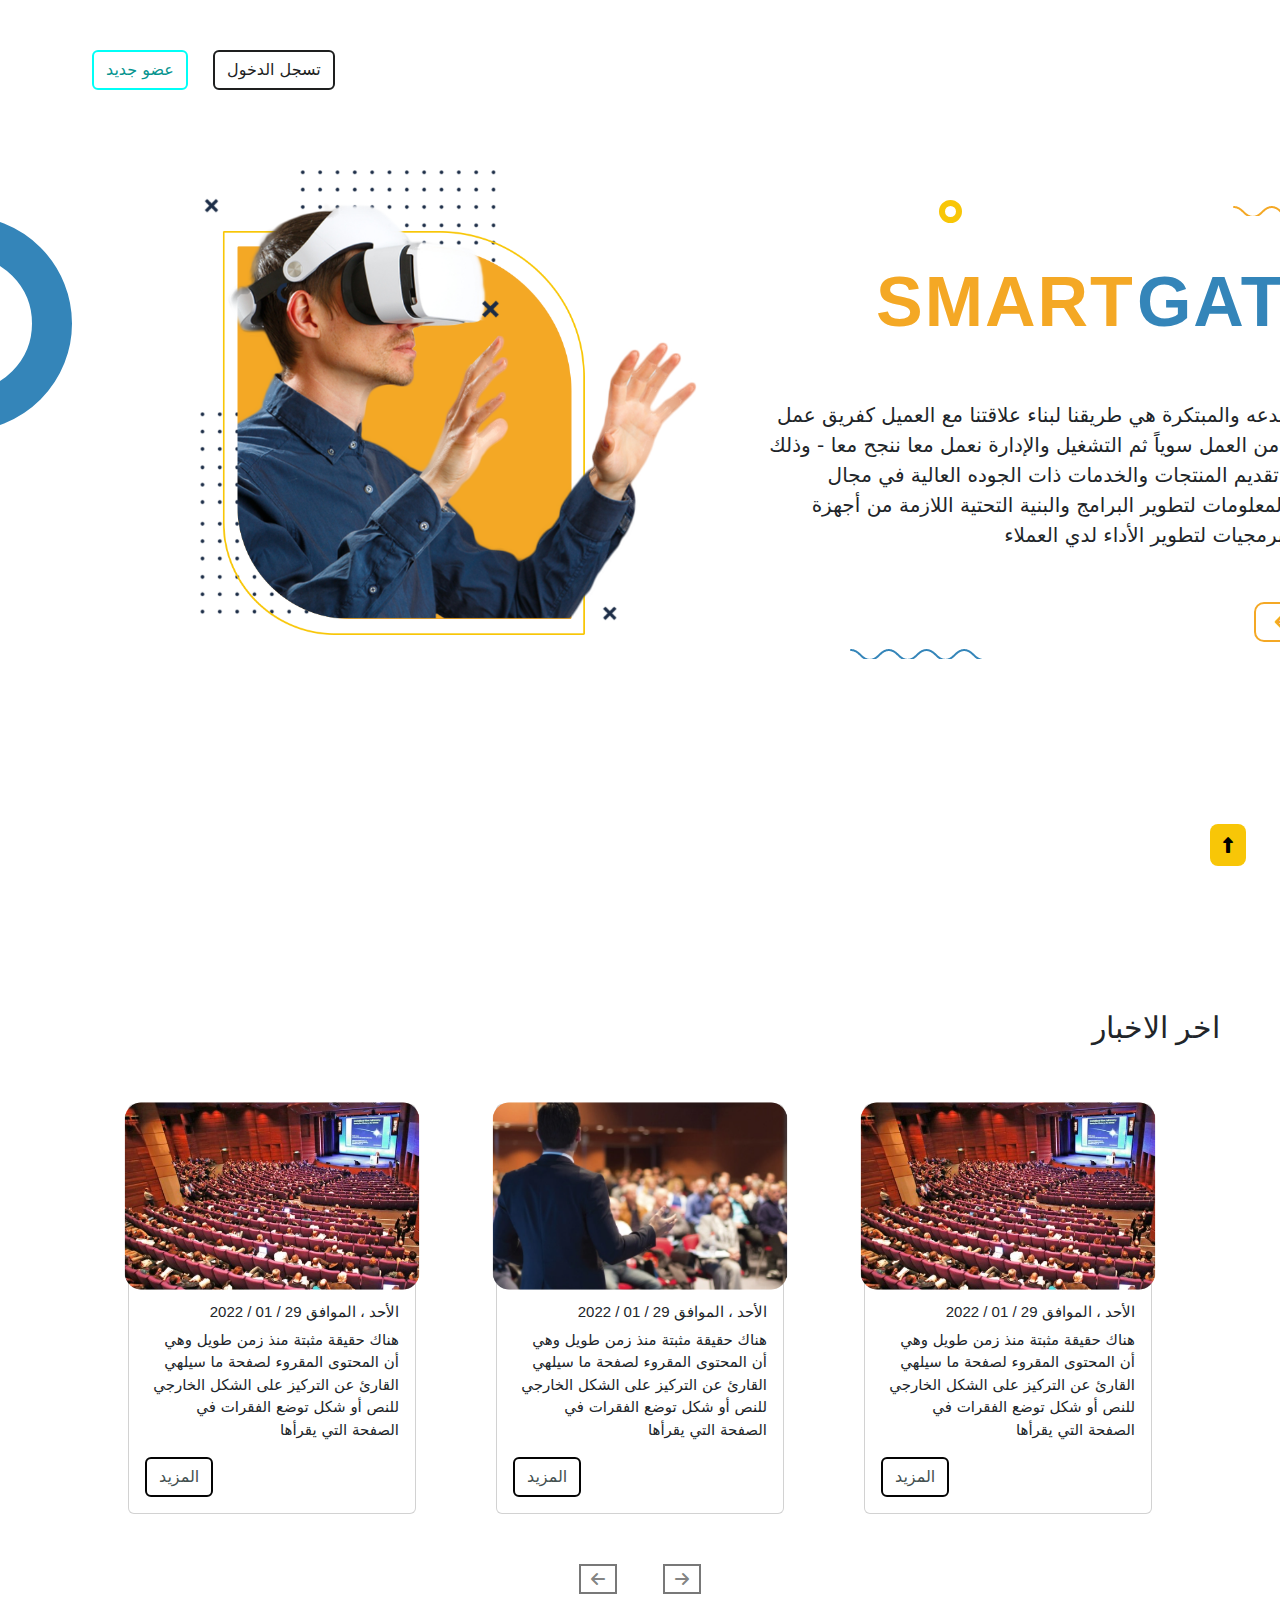
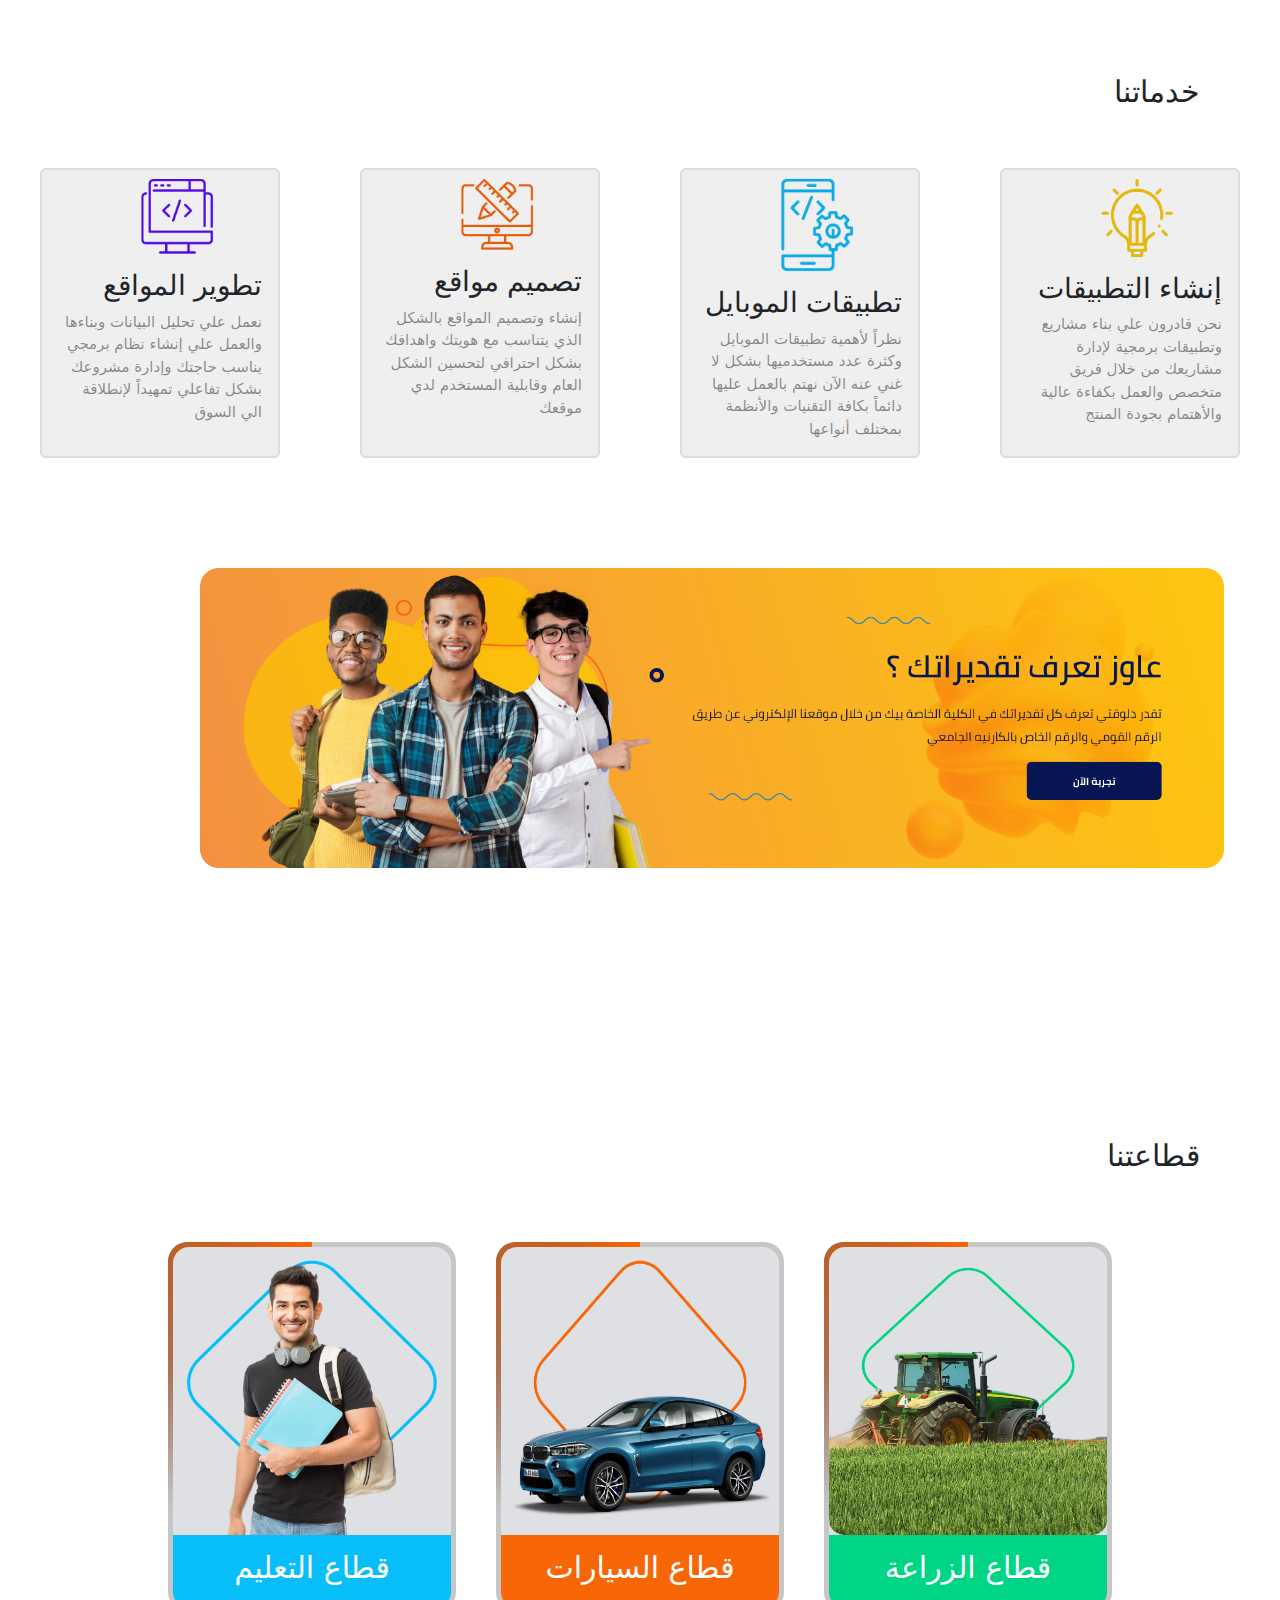
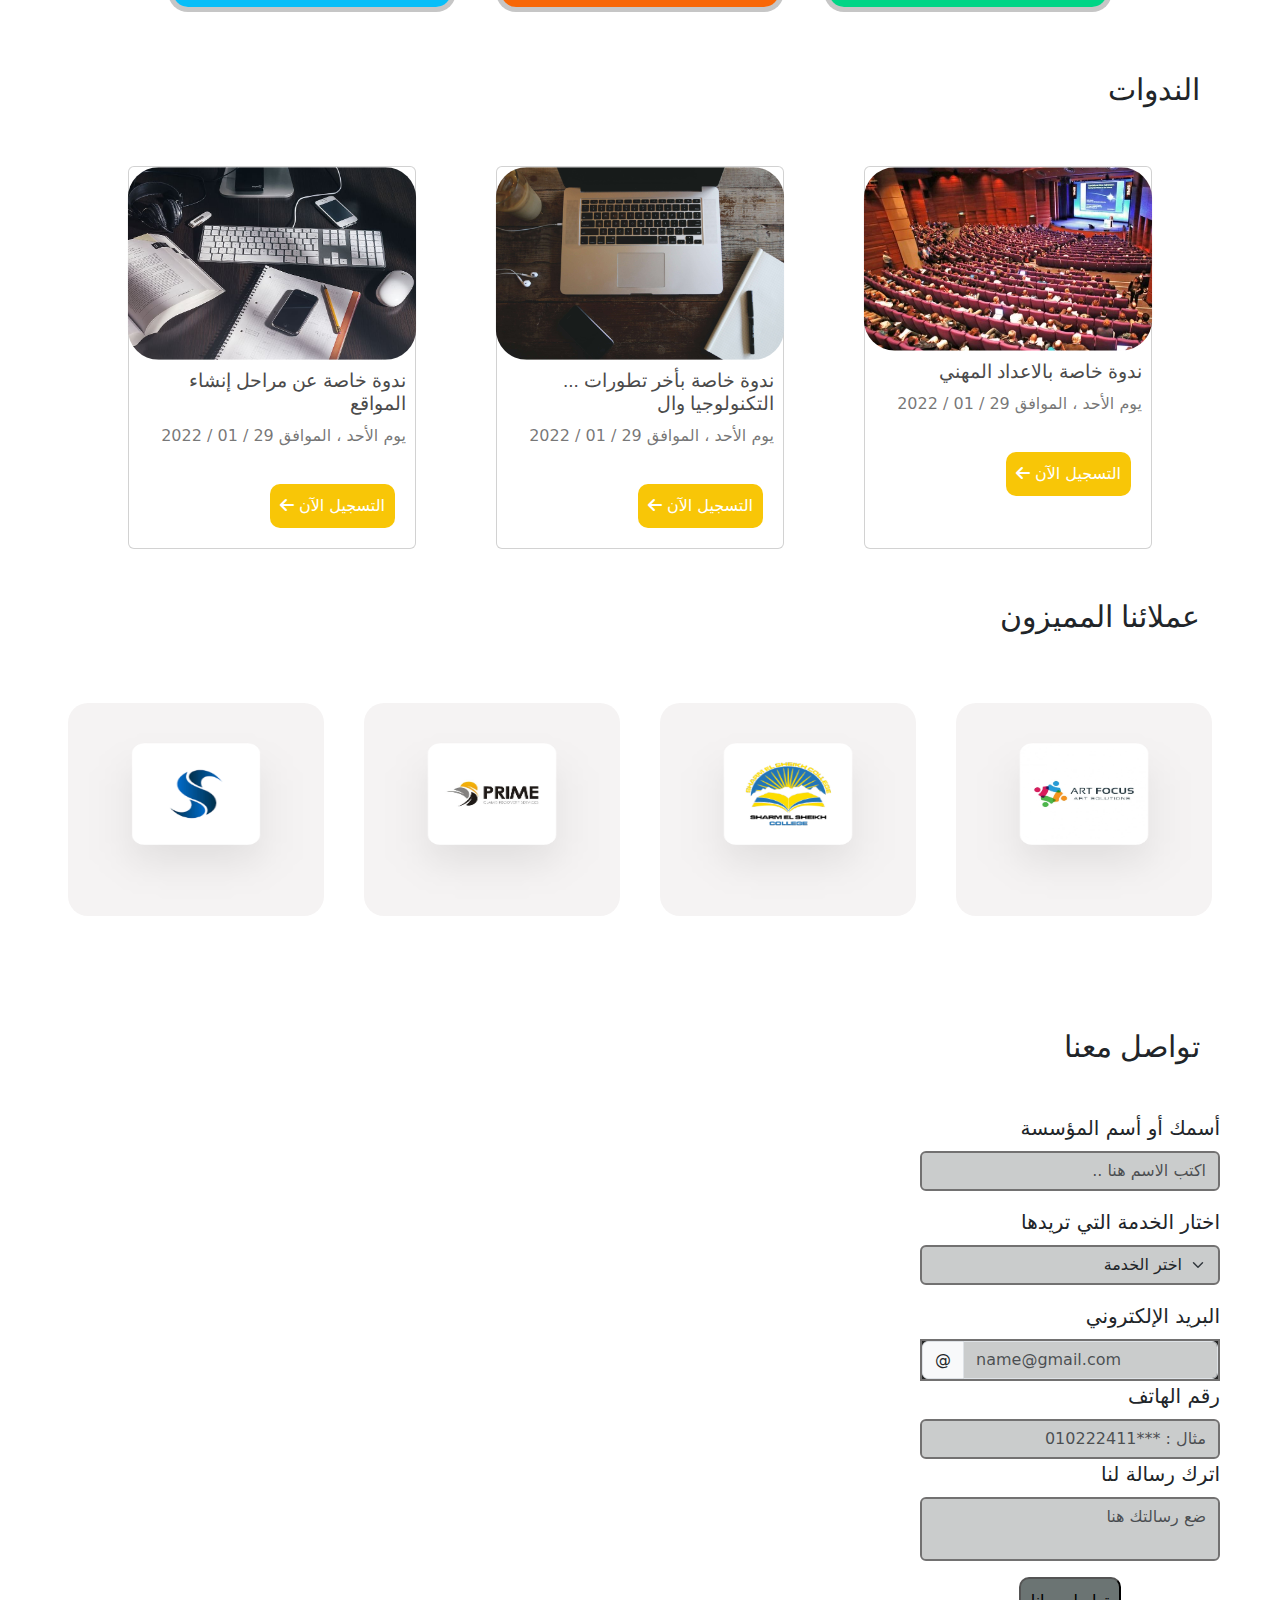
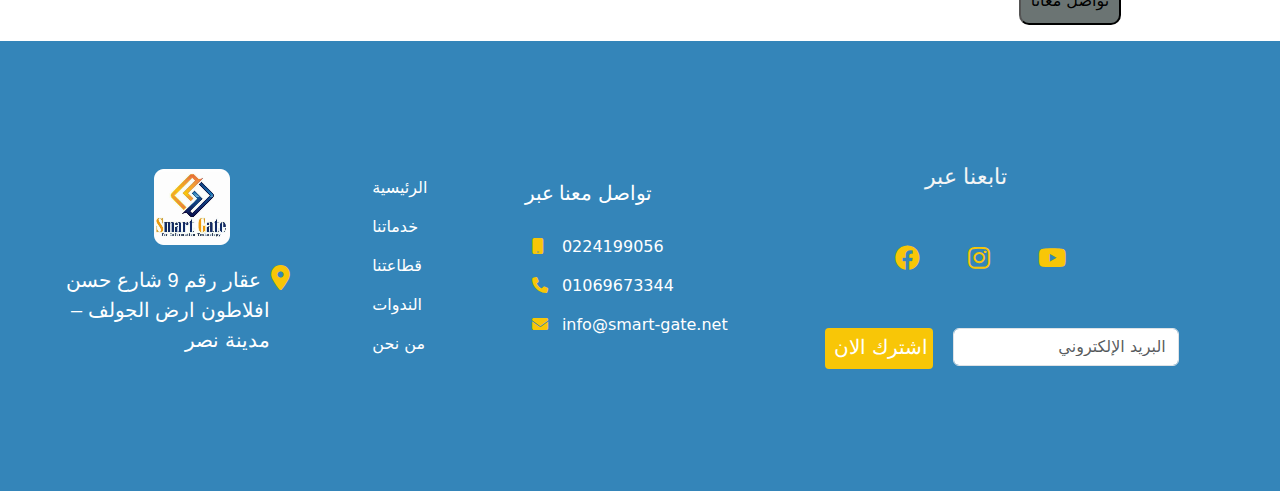
==== commit c8b7e280: "first commit" ====
--- a/index.html
+++ b/index.html
@@ -18,7 +18,6 @@
     <link rel="stylesheet" href="./assets/vendor/bootstrap/bootstrap.min.css">
 
 </head>
-
 <body>
     <header id="header" class=" d-flex align-items-center">
         <div class="all container d-flex justify-content-between">
@@ -30,6 +29,7 @@
                     data-bs-target="#staticBackdrop">تسجل الدخول</button>
             </div>
             <nav id="navbar" class="navbar">
+                
                 <ul>
 
 
@@ -49,9 +49,12 @@
                     <img src="./assets/img/WhatsApp Image 2022-01-19 at 8.38.43 PM.png" alt="">
                 </div>
             </nav>
-
-
-        </div>
+            
+           
+           
+
+        </div>
+        
     </header>
     <section class="home d7" id="home12">
         <div class="Home"></div>
--- a/assets/css/app.css
+++ b/assets/css/app.css
@@ -9,6 +9,7 @@
    body{
   
    }
+   #navbar{display: none;}
 /* .all{
     width: 100%;
 justify-content: space-around;
@@ -266,7 +267,7 @@
   /**
   * Mobile Navigation 
   */
-  .mobile-nav-toggle {
+  .noa{
     background: -webkit-linear-gradient(#04edda,#0442a0);
     -webkit-background-clip: text;
     -webkit-text-fill-color: transparent;
@@ -277,15 +278,7 @@
     transition: 0.5s;
   }
   
-  @media (max-width: 991px) {
-    .mobile-nav-toggle {
-      display: block;
-    }
-  
-    .navbar ul {
-      display: none;
-    }
-  }
+ 
   
   .navbar-mobile {
     position: fixed;
@@ -1081,6 +1074,9 @@
   line-height: 30px;
   padding-right: 20px;
 }
+.a4 img:hover{
+  box-shadow: 0px 0px 10px 0px #c5c1c1 ;
+ }
 .s1 img{
   padding-left: 120px;
   padding-bottom: 20px;
@@ -1499,580 +1495,574 @@
     margin-top: 10px;
     color: #000000a5;
   }
-  @media screen and (max-width : 740px) {
-    .Home{
-      position: absolute;
-      top: 260px;
-  left: -143px;
-  width: 180px;
-  height: 180px;
-  /* UI Properties */
-  border: 20px solid #3485B9;
-  border-radius: 298px;
-  opacity: 1;
-  align-items: center;
-    }
+ 
+ 
+  @media screen and (max-width : 740px) { #div{
+    position: absolute;
+    top: 130px;
+left: 90px;
+width: 23px;
+height: 23px;
+background: transparent url('img/Rectangle 1784.png') 0% 0% no-repeat padding-box;
+border: 6px solid #F8C607;
+border-radius: 274px;
+opacity: 1;
+}
+
+.img{
+  position: relative;
+    top: 100px;
+left: 70px;
+width: 347px;
+height: 694px;
+
+
+opacity: 1;
    
-  #div{
-      position: absolute;
-      top: 130px;
-  left: 90px;
-  width: 23px;
-  height: 23px;
-  background: transparent url('img/Rectangle 1784.png') 0% 0% no-repeat padding-box;
-  border: 6px solid #F8C607;
-  border-radius: 274px;
-  opacity: 1;
-  }
-  /* .Home{
-      text-align: center;
-      align-items: center;
-    overflow: hidden;
-      justify-content: center;
-  } */
-  .img{
-    position: relative;
-      top: 100px;
-  left: 70px;
-  width: 347px;
-  height: 694px;
-  /* UI Properties */
-  
-  opacity: 1;
-     
-  }
-  .img img{
-  width:300px;
-  
-   }
-  
-   .text h1 span{
-      padding:  0 2px;
-  color: #3485B9;
-  
-   }
-  
-   .text h1{
-     font-size: 30px;
-      position: absolute;
-      top:   500px;
-  left: 110px;
-  
-  
-  font-weight: 700;
-  text-align: center;
-  
-  letter-spacing: 2px;
-  opacity: 1;
-  color: #F4A825;
-  
-   }
-   .text p{
-      text-align: right;
-      position: absolute;
-      top:560px;
-  left: 50px;
-  width: 308px;
-  height: 148px;
-  opacity: 1;
-  font-size: 17px;
-  line-height: 26px;
-   }
-   .soo{
-      position: absolute;
-      top: 789px;
-  left: 60px;
-  width: 132px;
-  height: 10px;
-  /* UI Properties */
-  background: transparent url('../img/Group\ 39.png') 0% 0% no-repeat padding-box;
-  opacity: 1;
-   }
-   .seen{
-  
-      position: absolute;
-      top: 802px;
-  left: 214px;
-  width: 82px;
-  height: 33px;
-  border-radius: 10px;
-  width: 150px;
-  height: 40px;
-  font-size: 19px;
-  
-  background: transparent;
-  border: 2px solid#F4A825 ;
-  color: #F4A825 ;
-   }
-   .seen:hover{
-      background:  #F4A825;
-      color: white;
-      transition: .4s;
-      transform: scale(1.03,1.03);
-  
-  
-      
-   }
-   #btn1{
-  border: 2px solid rgb(0, 255, 247);
-  color:  rgb(6, 148, 143);
-   }
-   #btn1:hover{
-    background-color:rgb(0, 255, 247) ;
+}
+.img img{
+width:300px;
+
+ }
+
+ .text h1 span{
+    padding:  0 2px;
+color: #3485B9;
+
+ }
+
+ .text h1{
+   font-size: 30px;
+    position: absolute;
+    top:   500px;
+left: 110px;
+
+
+font-weight: 700;
+text-align: center;
+
+letter-spacing: 2px;
+opacity: 1;
+color: #F4A825;
+
+ }
+ .text p{
+  text-align: right;
+  position: absolute;
+  top:560px;
+left: 50px;
+width: 308px;
+height: 148px;
+opacity: 1;
+font-size: 17px;
+line-height: 26px;
+}
+.soo{
+  position: absolute;
+  top: 789px;
+left: 60px;
+width: 132px;
+height: 10px;
+
+background: transparent url('../img/Group\ 39.png') 0% 0% no-repeat padding-box;
+opacity: 1;
+}
+.seen{
+
+  position: absolute;
+  top: 802px;
+left: 214px;
+width: 82px;
+height: 33px;
+border-radius: 10px;
+width: 150px;
+height: 40px;
+font-size: 19px;
+
+background: transparent;
+border: 2px solid#F4A825 ;
+color: #F4A825 ;
+}
+.seen:hover{
+  background:  #F4A825;
+  color: white;
+  transition: .4s;
+  transform: scale(1.03,1.03);
+
+
+  
+}
+
+#btn1{
+border: 2px solid rgb(0, 255, 247);
+color:  rgb(6, 148, 143);
+ }
+ #btn1:hover{
+  background-color:rgb(0, 255, 247) ;
+  color: white;
+  transition: 0.4s;
+  transform: scale(1.03,1.03);
+ }
+ #btn2{
+  border: 2px solid rgb(30, 31, 31);
+  color: rgb(30, 31, 31);
+   }
+   #btn2:hover{
+    background-color:rgb(30, 31, 31) ;
     color: white;
     transition: 0.4s;
     transform: scale(1.03,1.03);
    }
-   #btn2{
-    border: 2px solid rgb(30, 31, 31);
-    color: rgb(30, 31, 31);
-     }
-     #btn2:hover{
-      background-color:rgb(30, 31, 31) ;
-      color: white;
-      transition: 0.4s;
-      transform: scale(1.03,1.03);
-     }
-   #btn2{
-    border: 2px solid rgb(30, 31, 31);
-    color: rgb(30, 31, 31);
-     }
-     #btn2:hover{
-      background-color:rgb(30, 31, 31) ;
-      color: white;
-      transition: 0.4s;
-      transform: scale(1.03,1.03);
-     }
-     .home{
-      width: 100%;
-      height: 100vh;
-     }
-   .img3{
-    position: absolute;
-    top: 456px;
-  left: 133px;
-  width: 132px;
-  height: 10px;
-  /* UI Properties */
-  background: transparent url('../img/Group\ 40.png') 0% 0% no-repeat padding-box;
-  opacity: 1;
-   }
-   #about_h1{
-    position: absolute;
-    top:869px;
-  left: 350px;
-  width: 0px;
-  height: 68px;
-  /* UI Properties */
-  background: transparent url('../img/Path\ 11641.png') 0% 0% no-repeat padding-box;
-  border: 4px solid #3485B9;
-  opacity: 1;
-   }
-   #about h1{
-    
-    font-weight: 500;
-    font-size: 30px;
-    text-align: end;
-    padding:40px 30px;
-   }
-   #about{
-    padding: 0px 30px;
-   }
-   .all{
-    display: flex;
-    justify-content: center;
-    flex-wrap: wrap;
-   }
-   .card{
-    margin:  10px 40px;
-   }
-   .card img{
-    cursor: pointer;
-    transform: scale(1.03,1.03);
-   }
-   .card-body h5{
-    font-size: 15px;
-    text-align: end;
-  
-   }
-   .card-body p{
-    font-size: 15px;
-    text-align: end;
-  
-   }
-   #btn4{
-    text-align: end;
-    border: 2px solid rgb(4, 4, 4);
-    color: #44504f;
-    cursor: pointer;
-   }
-   #btn4:hover{
-    background-color: black;
+   
+ #btn2{
+  border: 2px solid rgb(30, 31, 31);
+  color: rgb(30, 31, 31);
+   }
+   #btn2:hover{
+    background-color:rgb(30, 31, 31) ;
     color: white;
     transition: 0.4s;
-   }
-   .seen i{
-    align-items: center;
-    padding:  0 4px;
-   }
-  #arow{
-    text-align: center;
-    align-items: center;
-    margin:40px 0 ;
-  }
-  #arow i{
-    color: #26262692;
-    cursor: pointer;
-    margin: 0 20px;
-    padding: 5px 10px;
-    border: 2px solid rgba(48, 48, 47, 0.652);
-  }
-  #arow i:hover{
-    
-    background-color: #F8C607;
-    color: wheat;
-    border: #F8C607 2px solid;
-   
     transform: scale(1.03,1.03);
-  }
-  .serves #ser_h1{
-    position: absolute;
-    top:2390px;
-  left: 329px;
-  width: -20px;
-  height: 68px;
-  /* UI Properties */
-  background: transparent url('../img/Path\ 11641.png') 0% 0% no-repeat padding-box;
-  border: 4px solid #3485B9;
-  opacity: 1;
-   }
-  .serves #ser h1{
-    
-    font-weight: 500;
-    font-size: 30px;
-    text-align: end;
-    padding:40px 50px;
-   }
-   .serves #ser{
-    padding: 0px 30px;
-   }
-   .all1{
-    display: flex; 
-    justify-content: center;
-    flex-wrap: wrap;
-   
-   }
-   .all1 .card {
-  border: 2px solid rgba(0, 0, 0, 0.079);
-  background-color: #00000010;
+   }
+   .home{
+    width: 100%;
+    height: 100vh;
+   }
+ .img3{
+  position: absolute;
+  top: 456px;
+left: 133px;
+width: 132px;
+height: 10px;
+
+background: transparent url('../img/Group\ 40.png') 0% 0% no-repeat padding-box;
+opacity: 1;
+ }
+ #about_h1{
+  position: absolute;
+  top:869px;
+left: 350px;
+width: 0px;
+height: 68px;
+
+background: transparent url('../img/Path\ 11641.png') 0% 0% no-repeat padding-box;
+border: 4px solid #3485B9;
+opacity: 1;
+ }
+ 
+ #about h1{
+  
+  font-weight: 500;
+  font-size: 30px;
+  text-align: end;
+  padding:40px 30px;
+ }
+ #about{
+  padding: 0px 30px;
+ }
+ .all{
+  display: flex;
+  justify-content: center;
+  flex-wrap: wrap;
+ }
+ .card{
+  margin:  10px 40px;
+ }
+ .card img{
   cursor: pointer;
-  
-   }
-   .all1 .card:hover {
-    box-shadow: 0px 0px 10px 0px rgb(26, 25, 25);
-   }
-   .all1 .card img{
-    
-    width: 90px;
-   padding-left: 20px;
-   margin-left: 80px;
-   margin-top: 10px;
-   
-    cursor: pointer;
-    transform: scale(1.03,1.03);
-   }
-   .all1 .card-body h3{
-    
-    text-align: end;
-  
-   }
-   .all1 .card-body p{
-    font-size: 15px;
-    text-align: end;
-    color: #00000071;
-  
-   }
-   .grob{
-    height: 40vh;
-  width: 80%;
-  display: none;
-   
-    
-   }
-   .grob .img{
-
-    width: 90%;
-  
-  
-   }
-   .grob .img img{
-    width: 300px;
-
-   }
-   .step #ser_h1{
-    position: absolute;
-    top:3580px;
-  left: 330px;
-  width: -20px;
-  height: 68px;
-  /* UI Properties */
-  background: transparent url('../img/Path\ 11641.png') 0% 0% no-repeat padding-box;
-  border: 5px solid #3485B9;
-  opacity: 1;
-   }
-  .step #ser h1{
-    
-    font-weight: 500;
-    font-size: 30px;
-    text-align: end;
-    padding:40px 50px;
-   }
-   .step #ser{
-    padding: 0px 30px;
-   }
-   .all2{
-    display: flex;
-    justify-content: center;
-    width: 100%;
-    flex-wrap: wrap;
-   }
-   .al1 img{
-    width: 100%;
-    height: 80%;
-    border-radius: 0px;
-   }
-   .al2 img{
-    width: 100%;
-    height: 80%;
-    border-radius: 0px;
-   }
-   .al3 img{
-    width: 100%;
-    height: 80%;
-    border-radius: 0px;
-   }
-   .al1{
-    width: 30%;
-    padding: 0;
-    margin: 0 40px;
-    text-align: center;
-    font-size: 30px;
-    /* border-radius: 10px; */
-    cursor: pointer;
-    
-   
-   
-    
-   }
-   
-   .al1 p{
-    color: white;
-    border-radius:0 0 15px 15px;
-    text-align: center;
-    align-items: center;
-    width: 100%;
-    height: 20%;
-    background-color: #07BEF8;
-    padding-top: 10px;
-   }
-   .al2{
-    width: 30%;
-    padding: 0;
-    margin: 0 40px;
-    text-align: center;
-    font-size: 30px;
-    /* border-radius: 10px; */
-    cursor: pointer;
-    
-   
-   
-    
-   }
-   .al2 p{
-    color: white;
-    border-radius:0 0 15px 15px;
-    text-align: center;
-    align-items: center;
-    width: 100%;
-    height: 20%;
-    background-color:#F86707;
-    padding-top: 10px;
-   }
-   .al3{
-    width: 30%;
-    padding: 0;
-    margin: 0 40px;
-    text-align: center;
-    font-size: 30px;
-    /* border-radius: 10px; */
-    cursor: pointer;
-    
-   
-   
-    
-   }
-   .al3 p{
-    color: white;
-    border-radius:0 0 15px 15px;
-    text-align: center;
-    align-items: center;
-    width: 100%;
-    height: 20%;
-    background-color: #00D586;
-    padding-top: 10px;
-   }
-   
-  .box{
-    animation: showText 0.5s 1s linear forwards;
-    
-    margin: 20px;
-    position: relative;
-    width: 400px;
-    height: 370px;
-    background: rgba(179, 179, 179, 0.75);
-    border-radius: 20px;
-    display: flex;
-    align-items: center;
-    justify-content: center;
-    overflow: hidden;
-  }
-  .box::after{
-    content: '';
-    position: absolute;
-    width: 500px;
-    height: 500px;
-    background-image: conic-gradient(transparent,transparent,transparent,#F86707);
-    animation: animate 4s linear infinite;
-    animation-delay: -2s;
-  }
-  .box::before{
-    content: '';
-    position: absolute;
-    width: 500px;
-    height: 500px;
-    background-image: conic-gradient(transparent,transparent,transparent,#032050);
-    animation: animate 4s linear infinite;
-  }
-  
-  @keyframes animate{
-    0%{transform: rotate(0deg);}
-    100%{transform: rotate(360deg);}
-  }
-  .box span{
-    position: absolute;
-    inset: 5px;
-    border-radius: 16px;
-    z-index: 1;
-    background: #dfe0e4;
-  }
-  .step1 #ser_h1{
-    position: absolute;
-    top:4940px;
-  left: 330px;
-  width: -20px;
-  height: 68px;
-  /* UI Properties */
-  background: transparent url('../img/Path\ 11641.png') 0% 0% no-repeat padding-box;
-  border: 4px solid #3485B9;
-  opacity: 1;
-   }
-  .step1 #ser h1{
-    
-    font-weight: 500;
-    font-size: 30px;
-    text-align: end;
-    padding:40px 50px;
-   }
-   .step1 #ser{
-    padding: 0px 30px;
-   }
-   
-  /* HUJ */
-  .all3{
-    display: flex;
-    justify-content: center;
-    width: 100%;
-    flex-wrap: wrap;
-   }
-   .all3 .card img{
-    width: 98%;
-   margin: 3px;
-    border-radius: 30px;
-   }
-   .al11 
-   h3{
-    color: rgb(75, 75, 75);
-    border-radius:0 0 15px 15px;
-    text-align: end;
-    align-items: center;
-   
-   font-size: 19px;
-   padding-right: 9px;
-   padding-top: 10px; 
-   }
-   .al11 p{
-    color: #434343b7;
-    padding-top: px; 
-    padding-right: 9px;
-    text-align: end;
-    align-items: center;
-   }
-   .all3 .card .al11 a{
-    text-align: center;
-    float: right;
-    align-items: center;
-    text-decoration: none;
-   color: white;
-    padding: 10px;
-    margin: 20px;
-    border-radius: 10px;
-    background-color: #F8C607;
-   }
-   .all3 .card .al11 a:hover{
-    color:#F8C607 ;
-
-    background-color: rgb(243, 243, 242);
-    border: #F8C607 2px solid;
-    transition: 0.2s;
-  }
-  .step3 #ser_h1{
-    position: absolute;
-    top:6189px;
-  left: 330px;
-  width: -20px;
-  height: 68px;
-  /* UI Properties */
-  background: transparent url('../img/Path\ 11641.png') 0% 0% no-repeat padding-box;
-  border: 4px solid #3485B9;
-  opacity: 1;
-   }
-  .step3 #ser h1{
-    
-    font-weight: 500;
-    font-size: 30px;
-    text-align: end;
-    padding:40px 50px;
-   }
-   .step3 #ser{
-    padding: 0px 30px;
-   }
-   .all4{
-    display: flex;
-    flex-wrap: wrap;
-    justify-content: center;
-   }
-  .a4{
-  
-    width: 70%;
+  transform: scale(1.03,1.03);
+ }
+ .card-body h5{
+  font-size: 15px;
+  text-align: end;
+
+ }
+ .card-body p{
+  font-size: 15px;
+  text-align: end;
+
+ }
+ #btn4{
+  text-align: end;
+  border: 2px solid rgb(4, 4, 4);
+  color: #44504f;
+  cursor: pointer;
+ }
+ #btn4:hover{
+  background-color: black;
+  color: white;
+  transition: 0.4s;
+ }
+ .seen i{
+  align-items: center;
+  padding:  0 4px;
+ }
+#arow{
+  text-align: center;
+  align-items: center;
+  margin:40px 0 ;
+}
+#arow i{
+  color: #26262692;
+  cursor: pointer;
+  margin: 0 20px;
+  padding: 5px 10px;
+  border: 2px solid rgba(48, 48, 47, 0.652);
+}
+
+#arow i:hover{
+  
+  background-color: #F8C607;
+  color: wheat;
+  border: #F8C607 2px solid;
+ 
+  transform: scale(1.03,1.03);
+}
+.serves #ser_h1{
+  position: absolute;
+  top:2390px;
+left: 340px;
+width: -20px;
+height: 68px;
+
+background: transparent url('../img/Path\ 11641.png') 0% 0% no-repeat padding-box;
+border: 4px solid #3485B9;
+opacity: 1;
+ }
+.serves #ser h1{
+  
+  font-weight: 500;
+  font-size: 30px;
+  text-align: end;
+  padding:40px 50px;
+ }
+ .serves #ser{
+  padding: 0px 30px;
+ }
+ .all1{
+  display: flex; 
+  justify-content: center;
+  flex-wrap: wrap;
+ 
+ }
+ .all1 .card {
+border: 2px solid rgba(0, 0, 0, 0.079);
+background-color: #00000010;
+cursor: pointer;
+
+ }
+ .all1 .card:hover {
+  box-shadow: 0px 0px 10px 0px rgb(26, 25, 25);
+ }
+ .all1 .card img{
+  
+  width: 90px;
+ padding-left: 20px;
+ margin-left: 80px;
+ margin-top: 10px;
+ 
+  cursor: pointer;
+  transform: scale(1.03,1.03);
+ }
+ .all1 .card-body h3{
+  
+  text-align: end;
+
+ }
+ .all1 .card-body p{
+  font-size: 15px;
+  text-align: end;
+  color: #00000071;
+
+ }
+ .grob{
+  height: 40vh;
+width: 80%;
+display: none;
+ 
+  
+ }
+
+ .Home{
+  position: absolute;
+  top: 260px;
+left: -143px;
+width: 180px;
+height: 180px;
+
+border: 20px solid #3485B9;
+border-radius: 298px;
+opacity: 1;
+align-items: center;
+}
+.step #ser_h1{
+  position: absolute;
+  top:3590px;
+left: 340px;
+width: -20px;
+height: 68px;
+
+background: transparent url('../img/Path\ 11641.png') 0% 0% no-repeat padding-box;
+border: 4px solid #3485B9;
+opacity: 1;
+ }
+.step #ser h1{
+  
+  font-weight: 500;
+  font-size: 30px;
+  text-align: end;
+  padding:40px 50px;
+ }
+ .step #ser{
+  padding: 0px 30px;
+ }
+ 
+  
+ .all2{
+  display: flex;
+  justify-content: center;
+  width: 100%;
+  flex-wrap: wrap;
+ }
+ .al1 img{
+  width: 100%;
+  height: 80%;
   border-radius: 0px;
-    margin:20px 20px;
-    
-  
-   }
-   .a4 img:hover{
-    box-shadow: 0px 0px 10px 0px #c5c1c1 ;
-   }
-   .a4 img{
+ }
+ .al2 img{
+  width: 100%;
+  height: 80%;
+  border-radius: 0px;
+ }
+ .al3 img{
+  width: 100%;
+  height: 80%;
+  border-radius: 0px;
+ }
+ .al1{
+  width: 30%;
+  padding: 0;
+  margin: 0 40px;
+  text-align: center;
+  font-size: 30px;
+  
+  cursor: pointer;
+  
+ 
+ 
+  
+ }
+ 
+ .al1 p{
+  color: white;
+  border-radius:0 0 15px 15px;
+  text-align: center;
+  align-items: center;
+  width: 100%;
+  height: 20%;
+  background-color: #07BEF8;
+  padding-top: 10px;
+ }
+ .al2{
+  width: 30%;
+  padding: 0;
+  margin: 0 40px;
+  text-align: center;
+  font-size: 30px;
+  
+  cursor: pointer;
+  
+ 
+ 
+  
+ }
+ .al2 p{
+  color: white;
+  border-radius:0 0 15px 15px;
+  text-align: center;
+  align-items: center;
+  width: 100%;
+  height: 20%;
+  background-color:#F86707;
+  padding-top: 10px;
+ }
+ .al3{
+  width: 30%;
+  padding: 0;
+  margin: 0 40px;
+  text-align: center;
+  font-size: 30px;
+ 
+  cursor: pointer;
+  
+ 
+ 
+  
+ }
+ .al3 p{
+  color: white;
+  border-radius:0 0 15px 15px;
+  text-align: center;
+  align-items: center;
+  width: 100%;
+  height: 20%;
+  background-color: #00D586;
+  padding-top: 10px;
+ }
+ 
+.box{
+  animation: showText 0.5s 1s linear forwards;
+  
+  margin: 20px;
+  position: relative;
+  width: 400px;
+  height: 370px;
+  background: rgba(179, 179, 179, 0.75);
+  border-radius: 20px;
+  display: flex;
+  align-items: center;
+  justify-content: center;
+  overflow: hidden;
+}
+.box::after{
+  content: '';
+  position: absolute;
+  width: 500px;
+  height: 500px;
+  background-image: conic-gradient(transparent,transparent,transparent,#F86707);
+  animation: animate 4s linear infinite;
+  animation-delay: -2s;
+}
+.box::before{
+  content: '';
+  position: absolute;
+  width: 500px;
+  height: 500px;
+  background-image: conic-gradient(transparent,transparent,transparent,#032050);
+  animation: animate 4s linear infinite;
+}
+
+@keyframes animate{
+  0%{transform: rotate(0deg);}
+  100%{transform: rotate(360deg);}
+}
+.box span{
+  position: absolute;
+  inset: 5px;
+  border-radius: 16px;
+  z-index: 1;
+  background: #dfe0e4;
+}
+.step1 #ser_h1{
+  position: absolute;
+  top:4940px;
+left: 350px;
+width: -20px;
+height: 68px;
+
+background: transparent url('../img/Path\ 11641.png') 0% 0% no-repeat padding-box;
+border: 4px solid #3485B9;
+opacity: 1;
+ }
+.step1 #ser h1{
+  
+  font-weight: 500;
+  font-size: 30px;
+  text-align: end;
+  padding:40px 50px;
+ }
+ .step1 #ser{
+  padding: 0px 30px;
+ }
+ 
+
+.all3{
+  display: flex;
+  justify-content: center;
+  width: 100%;
+  flex-wrap: wrap;
+ }
+ .all3 .card img{
+  width: 98%;
+ margin: 3px;
+  border-radius: 30px;
+ }
+ .al11 
+ h3{
+  color: rgb(75, 75, 75);
+  border-radius:0 0 15px 15px;
+  text-align: end;
+  align-items: center;
+ 
+ font-size: 19px;
+ padding-right: 9px;
+ padding-top: 10px; 
+ }
+ .al11 p{
+  color: #434343b7;
+  padding-top: px; 
+  padding-right: 9px;
+  text-align: end;
+  align-items: center;
+ }
+ .all3 .card .al11 a{
+  text-align: center;
+  float: right;
+  align-items: center;
+  text-decoration: none;
+ color: white;
+  padding: 10px;
+  margin: 20px;
+  border-radius: 10px;
+  background-color: #F8C607;
+ }
+ .all3 .card .al11 a:hover{
+  color:#F8C607 ;
+
+  background-color: rgb(243, 243, 242);
+  border: #F8C607 2px solid;
+  transition: 0.2s;
+}
+.step3 #ser_h1{
+  position: absolute;
+  top:6189px;
+left: 340px;
+width: -20px;
+height: 68px;
+
+background: transparent url('../img/Path\ 11641.png') 0% 0% no-repeat padding-box;
+border: 4px solid #3485B9;
+opacity: 1;
+ }
+.step3 #ser h1{
+  
+  font-weight: 500;
+  font-size: 30px;
+  text-align: end;
+  padding:40px 50px;
+ }
+ .step3 #ser{
+  padding: 0px 30px;
+ }
+ .all4{
+  display: flex;
+  flex-wrap: wrap;
+  justify-content: center;
+ }
+ .a4{
+  
+  width: 70%;
+border-radius: 0px;
+  margin:20px 20px;
+  
+
+ }
+ 
+ .a4 img:hover{
+  box-shadow: 0px 0px 10px 0px #c5c1c1 ;
+ }
+ 
+ .a4 img{
   background-color: #f3f0f0;
   padding-top: 10px;
   align-items: center;
@@ -2081,6 +2071,7 @@
   
   
    }
+   
    .step4 #ser h1{
     
     font-weight: 500;
@@ -2091,10 +2082,11 @@
    .step4 #ser{
     padding: 0px 30px;
    }
+   
    .step4 #ser_h1{
     position: absolute;
     top:7610px;
-  left: 330px;
+  left: 340px;
   width: -20px;
   height: 68px;
   
@@ -2102,6 +2094,7 @@
   border: 4px solid #3485B9;
   opacity: 1;
    }
+   
    .all5{
     display: flex;
     justify-content: center;
@@ -2109,17 +2102,17 @@
     padding: 10px;
    }
    .fram {
-    margin: 30px;
-  
-   }
+    margin: 0px;
+  
+   }
+   
    .fram iframe{
     width:340px;
     height: 400px;
    }
    .form{
-    /* margin: 30px 0;
-    margin:0 100px; */
-  margin-right: 35px;
+    
+  margin-right: 0px;
     width: 500px;
     text-align: end;
    }
@@ -2128,51 +2121,13 @@
     
     display: block;
    }
-   .form-label{width: 300px;
-  font-size: 20px;
-  font-weight: 500;
-  
-  
-  }
-   .al0 input{width: 300px;
-    border: #727171 2px solid;
-  text-align: end;
-  color: #3e3f40;
-  background-color: #cacccc;
-  cursor: pointer;
-  }
-  .al01 select{
-    width: 300px;
-    text-align: end;
-    border: #727171 2px solid;
-    background-color: #cacccc;
-    cursor: pointer;
-  }
-  .al02 .input-group{width: 300px;
-    border: #727171 2px solid;
-  text-align: end;
-  color: #3e3f40;
-  background-color: #282929;
-  cursor: pointer;
-  }
-  .al02 .input-group input{ background-color: #cacccc;}
-  .al04 textarea{  width: 300px;
-    text-align: end;
-    border: #727171 2px solid;
-    background-color: #cacccc;
-    cursor: pointer;
-  resize: none;}
-  .al05{
-    text-align: center;
-    width: 300px;
    
-   
-  }
   .al05 input{
     padding: 10px;
     border-radius: 10px;
     background-color: #6b7473;
   }
+  
   .al05 input:hover{
     background-color: #989f9e;
     transition: 0.2s;
@@ -2183,7 +2138,7 @@
     justify-content: space-around;
     flex-wrap: wrap;
     width: 100%;
-    height: 70vh;
+    height: 50vh;
     background-color: #3485B9;
   }
   .s1{
@@ -2213,7 +2168,8 @@
    right: 90px;
   }
   .s2 a{
-    position: relative;
+    display: none;
+    position: absolute;
     top: -9px;
     left: 250px;
    
@@ -2222,19 +2178,27 @@
     text-decoration: none;
     margin: 15px;
   }
+
+
+  
   .s2 a:hover{
     color: #F8C607;
     transition: 0.2s;
     
   }
   .s3{
-    position: relative;
+    position: absolute;
    top: -200px;
    left: 10px;
   
     
     color: white;
   }
+}
+
+/*
+  
+
   .s3  h5{
     margin-bottom: 30px;
     margin-left: 15px;
@@ -2397,7 +2361,7 @@
 left:250px;
 width: 132px;
 height: 10px;
-/* UI Properties */
+
 background: transparent url('../img/Group\ 39.png') 0% 0% no-repeat padding-box;
 opacity: 1;
  }
@@ -2407,7 +2371,7 @@
 left: 600px;
 width: 132px;
 height: 10px;
-/* UI Properties */
+
 background: transparent url('../img/Group\ 40.png') 0% 0% no-repeat padding-box;
 opacity: 1;
  }
@@ -2446,7 +2410,7 @@
   left: 1460px;
   width: -20px;
   height: 68px;
-  /* UI Properties */
+
   background: transparent url('../img/Path\ 11641.png') 0% 0% no-repeat padding-box;
   border: 5px solid #3485B9;
   opacity: 1;
@@ -2604,4 +2568,4 @@
     left: 0;
     transition: left ease-in-out 0.3s;
   }
-  }+  } */